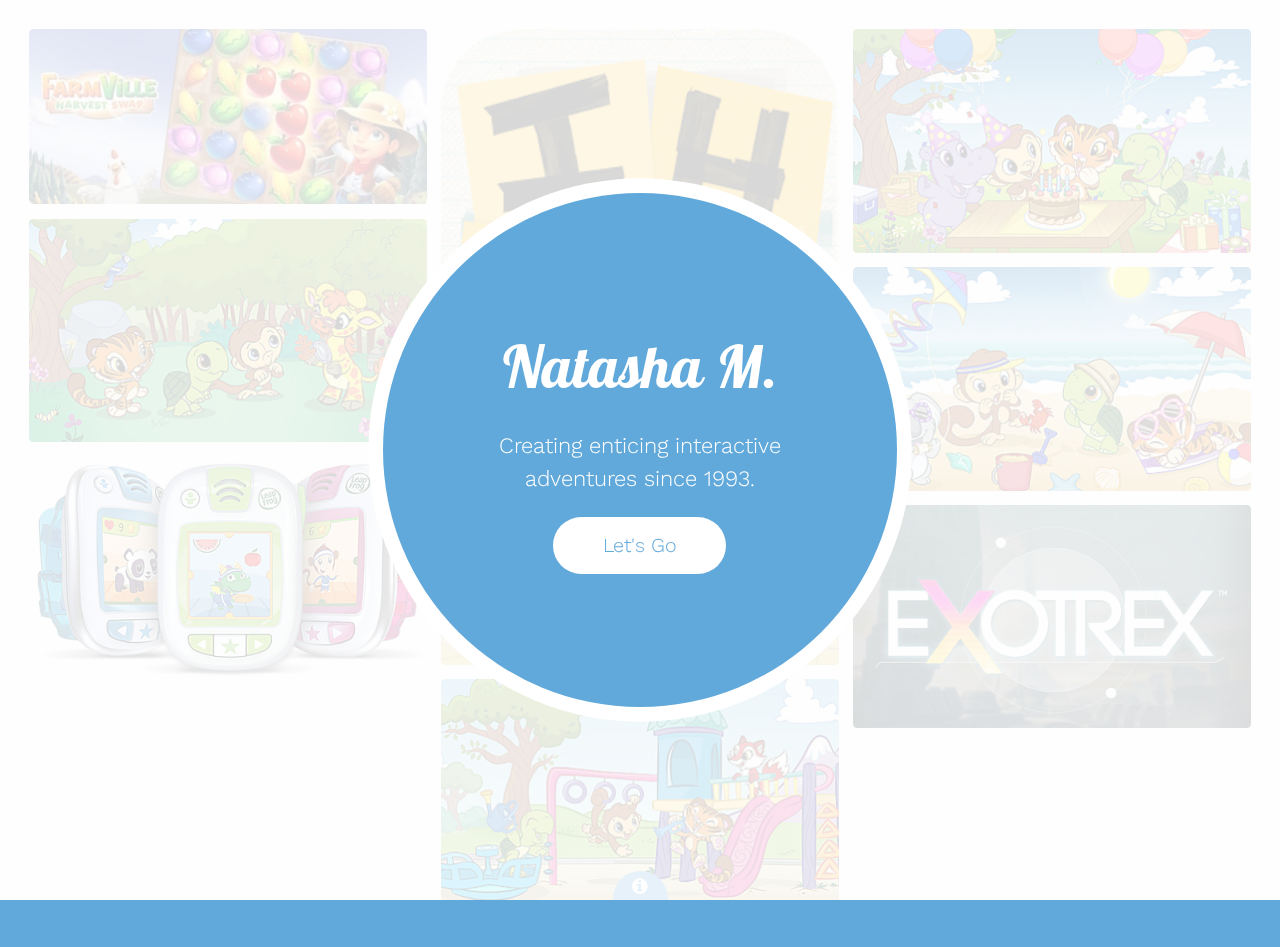
==== index.html @ e62fe938 "Initial" ====
<!DOCTYPE HTML>
<html>
	<head>
		<title>Natasha M</title>
		<meta charset="utf-8" />
		<meta name="google" content="notranslate">
		<meta http-equiv="Content-Language" content="en">
		<meta name="viewport" content="width=device-width, initial-scale=1" />
		<link rel="stylesheet" href="assets/css/main.css" />
		<link rel="icon" href="images/icon.png"
	</head>
	<body>

		<!-- Header -->
			<header id="header">
				<div class="inner">
					<div class="content">
						<h1>Natasha M.</h1>
						<h2>Creating enticing interactive adventures since 1993.</h2>
						<a href="#" class="button big alt"><span>Let's Go</span></a>
					</div>
					<a href="#" class="button hidden"><span>Let's Go</span></a>
				</div>
			</header>

		<!-- Main -->
			<div id="main">
				<div class="inner">
					<div class="columns">

						<div class="image fit">
							<a href="detail1.html"><img src="images/farmville.jpg" alt="" /></a>
						</div>
						<div class="image fit">
							<a href="detail1.html"><img src="images/giraffe.jpg" alt="" /></a>
						</div>
						<div class="image fit">
							<a href="detail1.html"><img src="images/leapband.jpg" alt="" /></a>
						</div>
						<div class="image fit">
							<a href="detail1.html"><img src="images/ihaw.png" alt="" /></a>
						</div>
						<div class="image fit">
							<a href="detail1.html"><img src="images/letterFactory.jpg" alt="" /></a>
						</div>
						<div class="image fit">
							<a href="detail1.html"><img src="images/monkey.jpg" alt="" /></a>
						</div>
						<div class="image fit">
							<a href="detail1.html"><img src="images/tiger.jpg" alt="" /></a>
						</div>
						<div class="image fit">
							<a href="detail1.html"><img src="images/turtle.jpg" alt="" /></a>
						</div>
						<div class="image fit">
							<a href="detail1.html"><img src="images/exotrex.jpg" alt="" /></a>
						</div>


					</div>
				</div>
			</div>

		<!-- Footer -->
			<footer id="footer">
				<a href="#" class="info fa fa-info-circle"><span>About</span></a>
				<div class="inner">
					<div class="content">
						<h3>About Natasha Martinez</h3>
						<p>Natasha graduated from Rochester Institute of technology with a bachelor's in Game Design and Development and a minor in Interactive Storytelling. She has a passion for making games and creating high-end products.</p>
						<p>Natasha's love for games stems from a childhood growing up on cereal box games and the Dreamcast. Casual and Educational games have always been Natasha's favorite genres.</p>
					</div>
					<div class="copyright">
						<h3>Follow me</h3>
						<ul class="icons">
							<li><a href="https://www.facebook.com/natashaEmartinez" class="icon fa-facebook"><span class="label">Facebook</span></a></li>
							<li><a href="https://www.instagram.com/natashacoolio/" class="icon fa-instagram"><span class="label">Instagram</span></a></li>
							<li><a href="https://github.com/redishot2" class="icon fa-github"><span class="label">GitHub</span></a></li>
							<li><a href="https://www.linkedin.com/in/natasha-martinez-1264925a/" class="icon fa-linkedin"><span class="label">Linked In</span></a></li>
						</ul>
						&copy; Natasha Martinez. 2017.
					</div>
				</div>
			</footer>

		<!-- Scripts -->
			<script src="assets/js/jquery.min.js"></script>
			<script src="assets/js/skel.min.js"></script>
			<script src="assets/js/util.js"></script>
			<script src="assets/js/main.js"></script>

	</body>
</html>
---- assets/css/main.css ----
@import url(font-awesome.min.css);
@import url(https://fonts.googleapis.com/css?family=Pattaya|Work+Sans:400,200,300);

/*
	Radius by TEMPLATED
	templated.co @templatedco
	Released for free under the Creative Commons Attribution 3.0 license (templated.co/license)
*/

/* Reset */

	html, body, div, span, applet, object, iframe, h1, h2, h3, h4, h5, h6, p, blockquote, pre, a, abbr, acronym, address, big, cite, code, del, dfn, em, img, ins, kbd, q, s, samp, small, strike, strong, sub, sup, tt, var, b, u, i, center, dl, dt, dd, ol, ul, li, fieldset, form, label, legend, table, caption, tbody, tfoot, thead, tr, th, td, article, aside, canvas, details, embed, figure, figcaption, footer, header, hgroup, menu, nav, output, ruby, section, summary, time, mark, audio, video {
		margin: 0;
		padding: 0;
		border: 0;
		font-size: 100%;
		font: inherit;
		vertical-align: baseline;
	}

	article, aside, details, figcaption, figure, footer, header, hgroup, menu, nav, section {
		display: block;
	}

	body {
		line-height: 1;
	}

	ol, ul {
		list-style: none;
	}

	blockquote, q {
		quotes: none;
	}

	blockquote:before, blockquote:after, q:before, q:after {
		content: '';
		content: none;
	}

	table {
		border-collapse: collapse;
		border-spacing: 0;
	}

	body {
		-webkit-text-size-adjust: none;
	}

/* Box Model */

	*, *:before, *:after {
		-moz-box-sizing: border-box;
		-webkit-box-sizing: border-box;
		box-sizing: border-box;
	}

/* Basic */

	@-ms-viewport {
		width: device-width;
	}

	@media screen and (max-width: 480px) {

		html, body {
			min-width: 320px;
		}

	}

	body {
		background: #fff;
	}

		body.is-loading *, body.is-loading *:before, body.is-loading *:after {
			-moz-animation: none !important;
			-webkit-animation: none !important;
			-ms-animation: none !important;
			animation: none !important;
			-moz-transition: none !important;
			-webkit-transition: none !important;
			-ms-transition: none !important;
			transition: none !important;
		}

/* Type */

	body {
		background-color: #fff;
		color: #444;
	}

	body, input, select, textarea {
		font-family: "Work Sans", sans-serif;
		font-size: 13pt;
		font-weight: 300;
		line-height: 1.65;
	}

		@media screen and (max-width: 1680px) {

			body, input, select, textarea {
				font-size: 11pt;
			}

		}

		@media screen and (max-width: 1280px) {

			body, input, select, textarea {
				font-size: 11pt;
			}

		}

		@media screen and (max-width: 980px) {

			body, input, select, textarea {
				font-size: 12pt;
			}

		}

		@media screen and (max-width: 736px) {

			body, input, select, textarea {
				font-size: 12pt;
			}

		}

		@media screen and (max-width: 480px) {

			body, input, select, textarea {
				font-size: 12pt;
			}

		}

	a {
		text-decoration: underline;
		outline: 0;
	}

		a:hover {
			text-decoration: none;
		}

	strong, b {
		font-weight: 300;
	}

	em, i {
		font-style: italic;
	}

	p {
		margin: 0 0 2em 0;
	}

	h1, h2, h3, h4, h5, h6 {
		font-weight: 300;
		line-height: 1.5;
		margin: 0 0 1em 0;
	}

		h1 a, h2 a, h3 a, h4 a, h5 a, h6 a {
			color: inherit;
			text-decoration: none;
		}

	h2 {
		font-size: 1.75em;
	}

	h3 {
		font-size: 1.35em;
	}

	h4 {
		font-size: 1.1em;
	}

	h5 {
		font-size: 0.9em;
	}

	h6 {
		font-size: 0.7em;
	}

	sub {
		font-size: 0.8em;
		position: relative;
		top: 0.5em;
	}

	sup {
		font-size: 0.8em;
		position: relative;
		top: -0.5em;
	}

	blockquote {
		border-left: solid 4px;
		font-style: italic;
		margin: 0 0 2em 0;
		padding: 0.5em 0 0.5em 2em;
	}

	code {
		border-radius: 4px;
		border: solid 1px;
		font-family: "Courier New", monospace;
		font-size: 0.9em;
		margin: 0 0.25em;
		padding: 0.25em 0.65em;
	}

	pre {
		-webkit-overflow-scrolling: touch;
		font-family: "Courier New", monospace;
		font-size: 0.9em;
		margin: 0 0 2em 0;
	}

		pre code {
			display: block;
			line-height: 1.75;
			padding: 1em 1.5em;
			overflow-x: auto;
		}

	hr {
		border: 0;
		border-bottom: solid 1px;
		margin: 2em 0;
	}

		hr.major {
			margin: 3em 0;
		}

	.align-left {
		text-align: left;
	}

	.align-center {
		text-align: center;
	}

	.align-right {
		text-align: right;
	}

	input, select, textarea {
		color: #555;
	}

	a {
		color: #61a9da;
	}

	strong, b {
		color: #555;
	}

	h1, h2, h3, h4, h5, h6 {
		color: #555;
	}

	blockquote {
		border-left-color: rgba(144, 144, 144, 0.25);
	}

	code {
		background: rgba(144, 144, 144, 0.075);
		border-color: rgba(144, 144, 144, 0.25);
	}

	hr {
		border-bottom-color: rgba(144, 144, 144, 0.25);
	}

/* Box */

	.box {
		border-radius: 4px;
		border: solid 1px;
		margin-bottom: 2em;
		padding: 1.5em;
	}

		.box > :last-child,
		.box > :last-child > :last-child,
		.box > :last-child > :last-child > :last-child {
			margin-bottom: 0;
		}

		.box.alt {
			border: 0;
			border-radius: 0;
			padding: 0;
		}

	.box {
		border-color: rgba(144, 144, 144, 0.25);
	}

/* Button */

	input[type="submit"],
	input[type="reset"],
	input[type="button"],
	button,
	.button {
		-moz-appearance: none;
		-webkit-appearance: none;
		-ms-appearance: none;
		appearance: none;
		-moz-transition: background-color 0.2s ease-in-out, color 0.2s ease-in-out;
		-webkit-transition: background-color 0.2s ease-in-out, color 0.2s ease-in-out;
		-ms-transition: background-color 0.2s ease-in-out, color 0.2s ease-in-out;
		transition: background-color 0.2s ease-in-out, color 0.2s ease-in-out;
		border-radius: 4px;
		border: 0;
		cursor: pointer;
		display: inline-block;
		font-weight: 300;
		height: 2.85em;
		line-height: 2.95em;
		padding: 0 2.5em;
		text-align: center;
		text-decoration: none;
		white-space: nowrap;
	}

		input[type="submit"].icon,
		input[type="reset"].icon,
		input[type="button"].icon,
		button.icon,
		.button.icon {
			padding-left: 1.35em;
		}

			input[type="submit"].icon:before,
			input[type="reset"].icon:before,
			input[type="button"].icon:before,
			button.icon:before,
			.button.icon:before {
				margin-right: 0.5em;
			}

		input[type="submit"].alt,
		input[type="reset"].alt,
		input[type="button"].alt,
		button.alt,
		.button.alt {
			background: #FFF;
			color: #61a9da;
		}

		input[type="submit"].fit,
		input[type="reset"].fit,
		input[type="button"].fit,
		button.fit,
		.button.fit {
			display: block;
			margin: 0 0 1em 0;
			width: 100%;
		}

		input[type="submit"].small,
		input[type="reset"].small,
		input[type="button"].small,
		button.small,
		.button.small {
			font-size: 0.8em;
		}

		input[type="submit"].big,
		input[type="reset"].big,
		input[type="button"].big,
		button.big,
		.button.big {
			font-size: 1.35em;
		}

		input[type="submit"].disabled, input[type="submit"]:disabled,
		input[type="reset"].disabled,
		input[type="reset"]:disabled,
		input[type="button"].disabled,
		input[type="button"]:disabled,
		button.disabled,
		button:disabled,
		.button.disabled,
		.button:disabled {
			-moz-pointer-events: none;
			-webkit-pointer-events: none;
			-ms-pointer-events: none;
			pointer-events: none;
			opacity: 0.25;
		}

		@media screen and (max-width: 480px) {

			input[type="submit"],
			input[type="reset"],
			input[type="button"],
			button,
			.button {
				padding: 0;
			}

		}

/* Form */

	form {
		margin: 0 0 2em 0;
	}

	label {
		display: block;
		font-size: 0.9em;
		font-weight: 300;
		margin: 0 0 1em 0;
	}

	input[type="text"],
	input[type="password"],
	input[type="email"],
	select,
	textarea {
		-moz-appearance: none;
		-webkit-appearance: none;
		-ms-appearance: none;
		appearance: none;
		border-radius: 4px;
		border: none;
		border: solid 1px;
		color: inherit;
		display: block;
		outline: 0;
		padding: 0 1em;
		text-decoration: none;
		width: 100%;
	}

		input[type="text"]:invalid,
		input[type="password"]:invalid,
		input[type="email"]:invalid,
		select:invalid,
		textarea:invalid {
			box-shadow: none;
		}

	.select-wrapper {
		text-decoration: none;
		display: block;
		position: relative;
	}

		.select-wrapper:before {
			-moz-osx-font-smoothing: grayscale;
			-webkit-font-smoothing: antialiased;
			font-family: FontAwesome;
			font-style: normal;
			font-weight: normal;
			text-transform: none !important;
		}

		.select-wrapper:before {
			content: '\f078';
			display: block;
			height: 2.75em;
			line-height: 2.75em;
			pointer-events: none;
			position: absolute;
			right: 0;
			text-align: center;
			top: 0;
			width: 2.75em;
		}

		.select-wrapper select::-ms-expand {
			display: none;
		}

	input[type="text"],
	input[type="password"],
	input[type="email"],
	select {
		height: 2.75em;
	}

	textarea {
		padding: 0.75em 1em;
	}

	input[type="checkbox"],
	input[type="radio"] {
		-moz-appearance: none;
		-webkit-appearance: none;
		-ms-appearance: none;
		appearance: none;
		display: block;
		float: left;
		margin-right: -2em;
		opacity: 0;
		width: 1em;
		z-index: -1;
	}

		input[type="checkbox"] + label,
		input[type="radio"] + label {
			text-decoration: none;
			cursor: pointer;
			display: inline-block;
			font-size: 1em;
			font-weight: 300;
			padding-left: 2.4em;
			padding-right: 0.75em;
			position: relative;
		}

			input[type="checkbox"] + label:before,
			input[type="radio"] + label:before {
				-moz-osx-font-smoothing: grayscale;
				-webkit-font-smoothing: antialiased;
				font-family: FontAwesome;
				font-style: normal;
				font-weight: normal;
				text-transform: none !important;
			}

			input[type="checkbox"] + label:before,
			input[type="radio"] + label:before {
				border-radius: 4px;
				border: solid 1px;
				content: '';
				display: inline-block;
				height: 1.65em;
				left: 0;
				line-height: 1.58125em;
				position: absolute;
				text-align: center;
				top: 0;
				width: 1.65em;
			}

		input[type="checkbox"]:checked + label:before,
		input[type="radio"]:checked + label:before {
			content: '\f00c';
		}

	input[type="checkbox"] + label:before {
		border-radius: 4px;
	}

	input[type="radio"] + label:before {
		border-radius: 100%;
	}

	::-webkit-input-placeholder {
		opacity: 1.0;
	}

	:-moz-placeholder {
		opacity: 1.0;
	}

	::-moz-placeholder {
		opacity: 1.0;
	}

	:-ms-input-placeholder {
		opacity: 1.0;
	}

	.formerize-placeholder {
		opacity: 1.0;
	}

	label {
		color: #555;
	}

	input[type="text"],
	input[type="password"],
	input[type="email"],
	select,
	textarea {
		background: rgba(144, 144, 144, 0.075);
		border-color: rgba(144, 144, 144, 0.25);
	}

		input[type="text"]:focus,
		input[type="password"]:focus,
		input[type="email"]:focus,
		select:focus,
		textarea:focus {
			border-color: #61a9da;
			box-shadow: 0 0 0 1px #61a9da;
		}

	.select-wrapper:before {
		color: rgba(144, 144, 144, 0.25);
	}

	input[type="checkbox"] + label,
	input[type="radio"] + label {
		color: #444;
	}

		input[type="checkbox"] + label:before,
		input[type="radio"] + label:before {
			background: rgba(144, 144, 144, 0.075);
			border-color: rgba(144, 144, 144, 0.25);
		}

	input[type="checkbox"]:checked + label:before,
	input[type="radio"]:checked + label:before {
		background-color: #61a9da;
		border-color: #61a9da;
		color: #ffffff;
	}

	input[type="checkbox"]:focus + label:before,
	input[type="radio"]:focus + label:before {
		border-color: #61a9da;
		box-shadow: 0 0 0 1px #61a9da;
	}

	::-webkit-input-placeholder {
		color: #bbb !important;
	}

	:-moz-placeholder {
		color: #bbb !important;
	}

	::-moz-placeholder {
		color: #bbb !important;
	}

	:-ms-input-placeholder {
		color: #bbb !important;
	}

	.formerize-placeholder {
		color: #bbb !important;
	}

/* Icon */

	.icon {
		text-decoration: none;
		border-bottom: none;
		position: relative;
	}

		.icon:before {
			-moz-osx-font-smoothing: grayscale;
			-webkit-font-smoothing: antialiased;
			font-family: FontAwesome;
			font-style: normal;
			font-weight: normal;
			text-transform: none !important;
		}

		.icon > .label {
			display: none;
		}

/* Image */

	.image {
		border-radius: 4px;
		border: 0;
		display: inline-block;
		position: relative;
	}

		.image img {
			border-radius: 4px;
			display: block;
		}

		.image.left, .image.right {
			max-width: 40%;
		}

			.image.left img, .image.right img {
				width: 100%;
			}

		.image.left {
			float: left;
			margin: 0 1.5em 1em 0;
			top: 0.25em;
		}

		.image.right {
			float: right;
			margin: 0 0 1em 1.5em;
			top: 0.25em;
		}

		.image.fit {
			display: block;
			margin: 0 0 2em 0;
			width: 100%;
		}

			.image.fit img {
				width: 100%;
			}

		.image.main {
			display: block;
			margin: 0 0 3em 0;
			width: 100%;
		}

			.image.main img {
				width: 100%;
			}

/* List */

	ol {
		list-style: decimal;
		margin: 0 0 2em 0;
		padding-left: 1.25em;
	}

		ol li {
			padding-left: 0.25em;
		}

	ul {
		list-style: disc;
		margin: 0 0 2em 0;
		padding-left: 1em;
	}

		ul li {
			padding-left: 0.5em;
		}

		ul.alt {
			list-style: none;
			padding-left: 0;
		}

			ul.alt li {
				border-top: solid 1px;
				padding: 0.5em 0;
			}

				ul.alt li:first-child {
					border-top: 0;
					padding-top: 0;
				}

		ul.icons {
			cursor: default;
			list-style: none;
			padding-left: 0;
		}

			ul.icons li {
				display: inline-block;
				padding: 0 1em 0 0;
			}

				ul.icons li:last-child {
					padding-right: 0;
				}

				ul.icons li .icon:before {
					font-size: 2em;
				}

		ul.actions {
			cursor: default;
			list-style: none;
			padding-left: 0;
		}

			ul.actions li {
				display: inline-block;
				padding: 0 1em 0 0;
				vertical-align: middle;
			}

				ul.actions li:last-child {
					padding-right: 0;
				}

			ul.actions.small li {
				padding: 0 0.5em 0 0;
			}

			ul.actions.vertical li {
				display: block;
				padding: 1em 0 0 0;
			}

				ul.actions.vertical li:first-child {
					padding-top: 0;
				}

				ul.actions.vertical li > * {
					margin-bottom: 0;
				}

			ul.actions.vertical.small li {
				padding: 0.5em 0 0 0;
			}

				ul.actions.vertical.small li:first-child {
					padding-top: 0;
				}

			ul.actions.fit {
				display: table;
				margin-left: -1em;
				padding: 0;
				table-layout: fixed;
				width: calc(100% + 1em);
			}

				ul.actions.fit li {
					display: table-cell;
					padding: 0 0 0 1em;
				}

					ul.actions.fit li > * {
						margin-bottom: 0;
					}

				ul.actions.fit.small {
					margin-left: -0.5em;
					width: calc(100% + 0.5em);
				}

					ul.actions.fit.small li {
						padding: 0 0 0 0.5em;
					}

			@media screen and (max-width: 480px) {

				ul.actions {
					margin: 0 0 2em 0;
				}

					ul.actions li {
						padding: 1em 0 0 0;
						display: block;
						text-align: center;
						width: 100%;
					}

						ul.actions li:first-child {
							padding-top: 0;
						}

						ul.actions li > * {
							width: 100%;
							margin: 0 !important;
						}

							ul.actions li > *.icon:before {
								margin-left: -2em;
							}

					ul.actions.small li {
						padding: 0.5em 0 0 0;
					}

						ul.actions.small li:first-child {
							padding-top: 0;
						}

			}

	dl {
		margin: 0 0 2em 0;
	}

		dl dt {
			display: block;
			font-weight: 300;
			margin: 0 0 1em 0;
		}

		dl dd {
			margin-left: 2em;
		}

	ul.alt li {
		border-top-color: rgba(144, 144, 144, 0.25);
	}

/* Columns */

	.columns {
		position: relative;
		-moz-column-count: 3;
		-webkit-column-count: 3;
		column-count: 3;
		-moz-column-gap: 1em;
		-webkit-column-gap: 1em;
		column-gap: 1em;
	}

		.columns .image {
			position: relative;
			display: inline-block;
			margin: 0 0 .5em;
			width: 100%;
			overflow: hidden;
		}

			.columns .image img {
				-moz-transition: -moz-transform 0.2s ease-in-out;
				-webkit-transition: -webkit-transform 0.2s ease-in-out;
				-ms-transition: -ms-transform 0.2s ease-in-out;
				transition: transform 0.2s ease-in-out;
				-webkit-backface-visibility: hidden;
				-webkit-transform: translate3D(0, 0, 0);
			}

			.columns .image:hover img {
				-moz-transform: scale(1.1);
				-webkit-transform: scale(1.1);
				-ms-transform: scale(1.1);
				transform: scale(1.1);
			}

		@media screen and (max-width: 736px) {

			.columns {
				-moz-column-count: 2;
				-webkit-column-count: 2;
				column-count: 2;
			}

		}

		@media screen and (max-width: 480px) {

			.columns {
				-moz-column-count: 1;
				-webkit-column-count: 1;
				column-count: 1;
			}

		}

/* Preview */

	#preview {
		position: relative;
		padding: 1em;
	}

		#preview .inner {
			max-width: 70em;
			margin: 0 auto;
		}

		#preview .image {
			margin: 0;
		}

		#preview.vertical .inner {
			display: -ms-flexbox;
			display: -moz-flex;
			display: -webkit-flex;
			display: -ms-flex;
			display: flex;
		}

			#preview.vertical .inner .image {
				-ms-flex: 1 1 calc(100% - 50px);
				flex: 1 1 calc(100% - 50px);
				max-width: 100%;
				width: 50%;
			}

			#preview.vertical .inner .content {
				-ms-flex: 1 1 calc(100% - 50px);
				flex: 1 1 calc(100% - 50px);
				max-width: 100%;
				width: 50%;
			}

		#preview .nav {
			-moz-transition: background-color 0.2s ease-in-out;
			-webkit-transition: background-color 0.2s ease-in-out;
			-ms-transition: background-color 0.2s ease-in-out;
			transition: background-color 0.2s ease-in-out;
			position: fixed;
			height: 2em;
			width: 2em;
			background: #fff;
			border-radius: 100%;
			line-height: 2em;
			top: 50%;
			font-size: 1.75em;
			text-align: center;
			z-index: 10003;
		}

			#preview .nav:hover {
				background: #FFF;
			}

			#preview .nav.previous {
				left: -.4em;
			}

			#preview .nav.next {
				right: -.4em;
			}

		#preview .content {
			padding: 3em 2em;
		}

			#preview .content header h2 {
				font-size: 2.5em;
				color: #61a9da;
			}

		@media screen and (max-width: 1680px) {

			#preview .inner {
				max-width: 55em;
			}

		}

		@media screen and (max-width: 980px) {

			#preview.vertical .inner {
				-moz-flex-wrap: wrap;
				-webkit-flex-wrap: wrap;
				-ms-flex-wrap: wrap;
				flex-wrap: wrap;
			}

		}

		@media screen and (max-width: 736px) {

			#preview .content {
				padding: 2em;
			}

				#preview .content header h2 {
					font-size: 2em;
				}

		}

/* Section/Article */

	section.special, article.special {
		text-align: center;
	}

	header p {
		position: relative;
		margin: 0 0 1.5em 0;
	}

	header h2 + p {
		font-size: 1.25em;
		margin-top: -1em;
	}

	header h3 + p {
		font-size: 1.1em;
		margin-top: -0.8em;
	}

	header h4 + p,
	header h5 + p,
	header h6 + p {
		font-size: 0.9em;
		margin-top: -0.6em;
	}

	header p {
		color: #bbb;
	}

/* Table */

	.table-wrapper {
		-webkit-overflow-scrolling: touch;
		overflow-x: auto;
	}

	table {
		margin: 0 0 2em 0;
		width: 100%;
	}

		table tbody tr {
			border: solid 1px;
			border-left: 0;
			border-right: 0;
		}

		table td {
			padding: 0.75em 0.75em;
		}

		table th {
			font-size: 0.9em;
			font-weight: 300;
			padding: 0 0.75em 0.75em 0.75em;
			text-align: left;
		}

		table thead {
			border-bottom: solid 2px;
		}

		table tfoot {
			border-top: solid 2px;
		}

		table.alt {
			border-collapse: separate;
		}

			table.alt tbody tr td {
				border: solid 1px;
				border-left-width: 0;
				border-top-width: 0;
			}

				table.alt tbody tr td:first-child {
					border-left-width: 1px;
				}

			table.alt tbody tr:first-child td {
				border-top-width: 1px;
			}

			table.alt thead {
				border-bottom: 0;
			}

			table.alt tfoot {
				border-top: 0;
			}

	table tbody tr {
		border-color: rgba(144, 144, 144, 0.25);
	}

		table tbody tr:nth-child(2n + 1) {
			background-color: rgba(144, 144, 144, 0.075);
		}

	table th {
		color: #555;
	}

	table thead {
		border-bottom-color: rgba(144, 144, 144, 0.25);
	}

	table tfoot {
		border-top-color: rgba(144, 144, 144, 0.25);
	}

	table.alt tbody tr td {
		border-color: rgba(144, 144, 144, 0.25);
	}

/* Header */

	#header {
		-moz-transition: background 1s ease-in-out, height 0.2s ease-in-out;
		-webkit-transition: background 1s ease-in-out, height 0.2s ease-in-out;
		-ms-transition: background 1s ease-in-out, height 0.2s ease-in-out;
		transition: background 1s ease-in-out, height 0.2s ease-in-out;
		display: -moz-flex;
		display: -webkit-flex;
		display: -ms-flex;
		display: flex;
		-moz-justify-content: center;
		-webkit-justify-content: center;
		-ms-justify-content: center;
		justify-content: center;
		-moz-align-items: center;
		-webkit-align-items: center;
		-ms-align-items: center;
		align-items: center;
		display: -ms-flexbox;
		-ms-flex-align: center;
		-ms-flex-pack: center;
		background: rgba(254, 254, 254, 0.85);
		position: fixed;
		top: 0;
		width: 100%;
		height: 100vh;
		z-index: 10001;
	}

		#header .inner {
			-moz-transition: height 0.2s ease-in-out, width 0.2s ease-in-out;
			-webkit-transition: height 0.2s ease-in-out, width 0.2s ease-in-out;
			-ms-transition: height 0.2s ease-in-out, width 0.2s ease-in-out;
			transition: height 0.2s ease-in-out, width 0.2s ease-in-out;
			display: -moz-flex;
			display: -webkit-flex;
			display: -ms-flex;
			display: flex;
			-moz-flex-direction: column;
			-webkit-flex-direction: column;
			-ms-flex-direction: column;
			flex-direction: column;
			-moz-justify-content: center;
			-webkit-justify-content: center;
			-ms-justify-content: center;
			justify-content: center;
			-moz-align-items: center;
			-webkit-align-items: center;
			-ms-align-items: center;
			align-items: center;
			display: -ms-flexbox;
			-ms-flex-align: center;
			-ms-flex-pack: center;
			background: #61a9da;
			border-radius: 100%;
			width: 35em;
			height: 35em;
			padding: 4em;
			text-align: center;
			box-shadow: 0 0 0 1em #FFF;
			cursor: default;
		}

			#header .inner .content {
				-moz-transition: opacity 1s ease-in-out;
				-webkit-transition: opacity 1s ease-in-out;
				-ms-transition: opacity 1s ease-in-out;
				transition: opacity 1s ease-in-out;
				opacity: 1;
			}

				#header .inner .content h1 {
					font-size: 4em;
					font-family: 'Pattaya', sans-serif;
					margin: 0 0 .25em 0;
					color: #fff;
				}

				#header .inner .content h2 {
					font-size: 1.5em;
					color: #fff;
					margin: 0 0 1em 0;
				}

			#header .inner .button {
				-moz-transition: background 1s ease-in-out;
				-webkit-transition: background 1s ease-in-out;
				-ms-transition: background 1s ease-in-out;
				transition: background 1s ease-in-out;
				margin: 0;
				border-radius: 30px;
			}

				#header .inner .button.hidden {
					display: none;
					cursor: pointer;
				}

			#header .inner.hidden {
				display: none;
			}

		#header.hide, #header.preview {
			-moz-transition: background 0.2s ease-in-out, height 1s ease-in-out;
			-webkit-transition: background 0.2s ease-in-out, height 1s ease-in-out;
			-ms-transition: background 0.2s ease-in-out, height 1s ease-in-out;
			transition: background 0.2s ease-in-out, height 1s ease-in-out;
			background: none;
			height: 0;
		}

			#header.hide .inner, #header.preview .inner {
				height: 6em;
				width: 6em;
				padding: 2em;
			}

				#header.hide .inner .content, #header.preview .inner .content {
					opacity: 0;
				}

					#header.hide .inner .content h1, #header.preview .inner .content h1 {
						display: none;
					}

					#header.hide .inner .content h2, #header.preview .inner .content h2 {
						display: none;
					}

			#header.hide .button.big, #header.preview .button.big {
				display: none;
			}

			#header.hide .button.hidden, #header.preview .button.hidden {
				text-decoration: none;
				padding-top: 1.5em;
				padding-left: 0;
				padding-right: 0;
				background: none;
				display: inline-block;
			}

				#header.hide .button.hidden:before, #header.preview .button.hidden:before {
					-moz-osx-font-smoothing: grayscale;
					-webkit-font-smoothing: antialiased;
					font-family: FontAwesome;
					font-style: normal;
					font-weight: normal;
					text-transform: none !important;
				}

				#header.hide .button.hidden:before, #header.preview .button.hidden:before {
					content: '\f015';
					color: #FFF;
					font-size: 1.5em;
				}

				#header.hide .button.hidden span, #header.preview .button.hidden span {
					display: none;
				}

		@media screen and (max-width: 736px) {

			#header .inner {
				width: 25em;
				height: 25em;
				font-size: .75em;
				padding: 3em;
			}

		}

		@media screen and (max-width: 480px) {

			#header .inner {
				width: 26em;
				height: 26em;
				padding: 2em;
				font-size: .65em;
			}

				#header .inner .button {
					padding-left: 2em;
					padding-right: 2em;
				}

		}

/* Main */

	#main {
		padding: 2em;
	}

		#main .inner {
			max-width: 100%;
		}

/* Footer */

	#footer {
		-moz-transition: bottom 0.2s ease;
		-webkit-transition: bottom 0.2s ease;
		-ms-transition: bottom 0.2s ease;
		transition: bottom 0.2s ease;
		position: fixed;
		bottom: -20em;
		color: #FFF;
		left: 0;
		width: 100%;
		text-align: center;
		z-index: 9999;
	}

		#footer.show {
			bottom: 0;
		}

		#footer .info {
			position: relative;
			display: inline-block;
			text-decoration: none;
			border-radius: 50% 50% 0 0;
			background: #61a9da;
			width: 3em;
			height: 3em;
			margin-bottom: -1.75em;
			color: #FFF;
			font-size: 1.25em;
			padding-top: .35em;
		}

			#footer .info span {
				display: none;
			}

		#footer .inner {
			display: -moz-flex;
			display: -webkit-flex;
			display: -ms-flex;
			display: flex;
			-moz-justify-content: center;
			-webkit-justify-content: center;
			-ms-justify-content: center;
			justify-content: center;
			-moz-align-items: stretch;
			-webkit-align-items: stretch;
			-ms-align-items: stretch;
			align-items: stretch;
			display: -ms-flexbox;
			-ms-flex-align: center;
			-ms-flex-pack: center;
			position: relative;
			z-index: 10003;
			background: #61a9da;
			padding: 2em;
			height: 20em;
		}

			#footer .inner .content,
			#footer .inner .copyright {
				width: 50%;
				text-align: left;
				color: rgba(255, 255, 255, 0.75);
				padding: 2em;
				display: inline-block;
			}

				#footer .inner .content h3,
				#footer .inner .copyright h3 {
					color: #FFF;
					font-size: 1.75em;
				}

				#footer .inner .content a,
				#footer .inner .copyright a {
					color: #FFF;
				}

					#footer .inner .content a:hover,
					#footer .inner .copyright a:hover {
						color: rgba(255, 255, 255, 0.75);
					}

				#footer .inner .content p,
				#footer .inner .copyright p {
					margin: 0;
				}

			#footer .inner .copyright ul {
				border-bottom: 1px solid rgba(255, 255, 255, 0.15);
				padding-bottom: 1em;
			}

		@media screen and (max-width: 980px) {

			#footer {
				position: relative;
				bottom: 0;
			}

				#footer .inner {
					height: auto;
					display: block;
				}

					#footer .inner .content,
					#footer .inner .copyright {
						display: block;
						width: 100%;
						text-align: center;
					}

				#footer .info {
					display: none;
				}

		}

		@media screen and (max-width: 480px) {

			#footer .inner {
				padding: 2em;
			}

				#footer .inner .content,
				#footer .inner .copyright {
					padding: 1em;
				}

		}
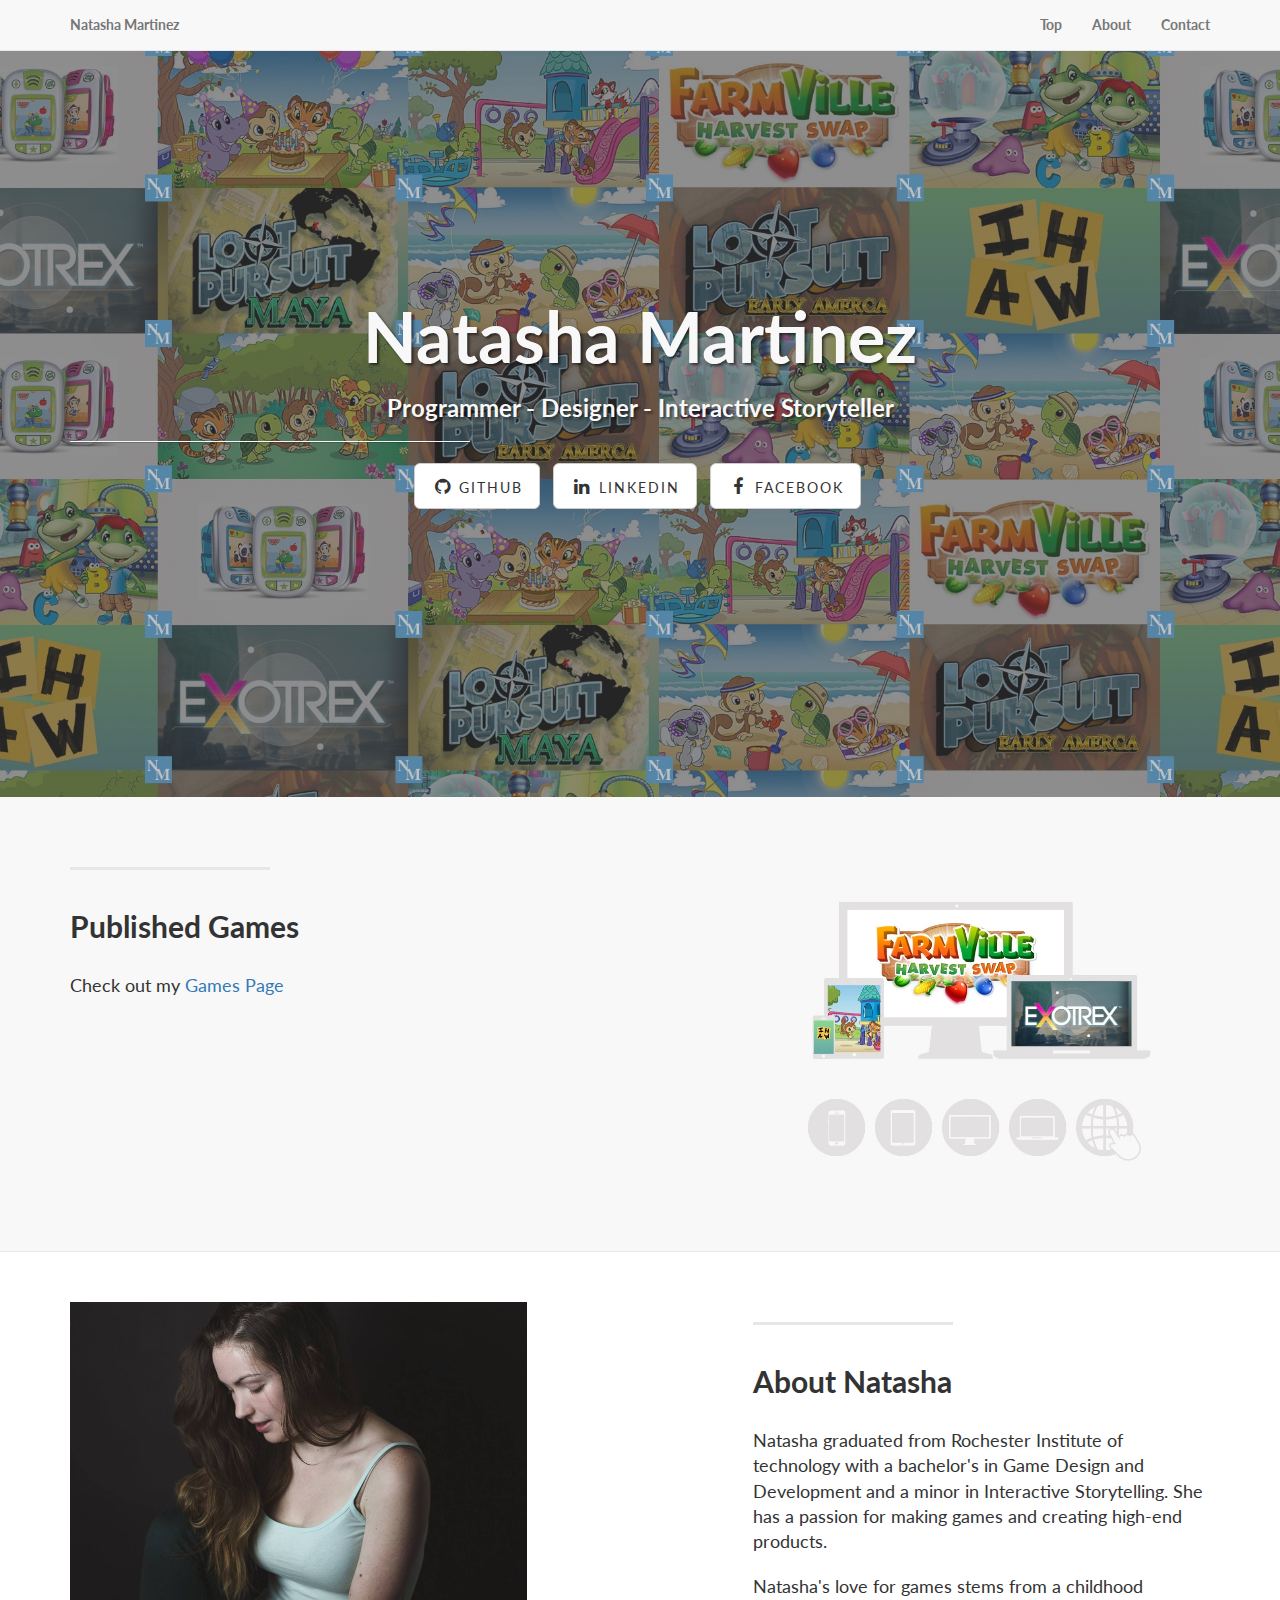
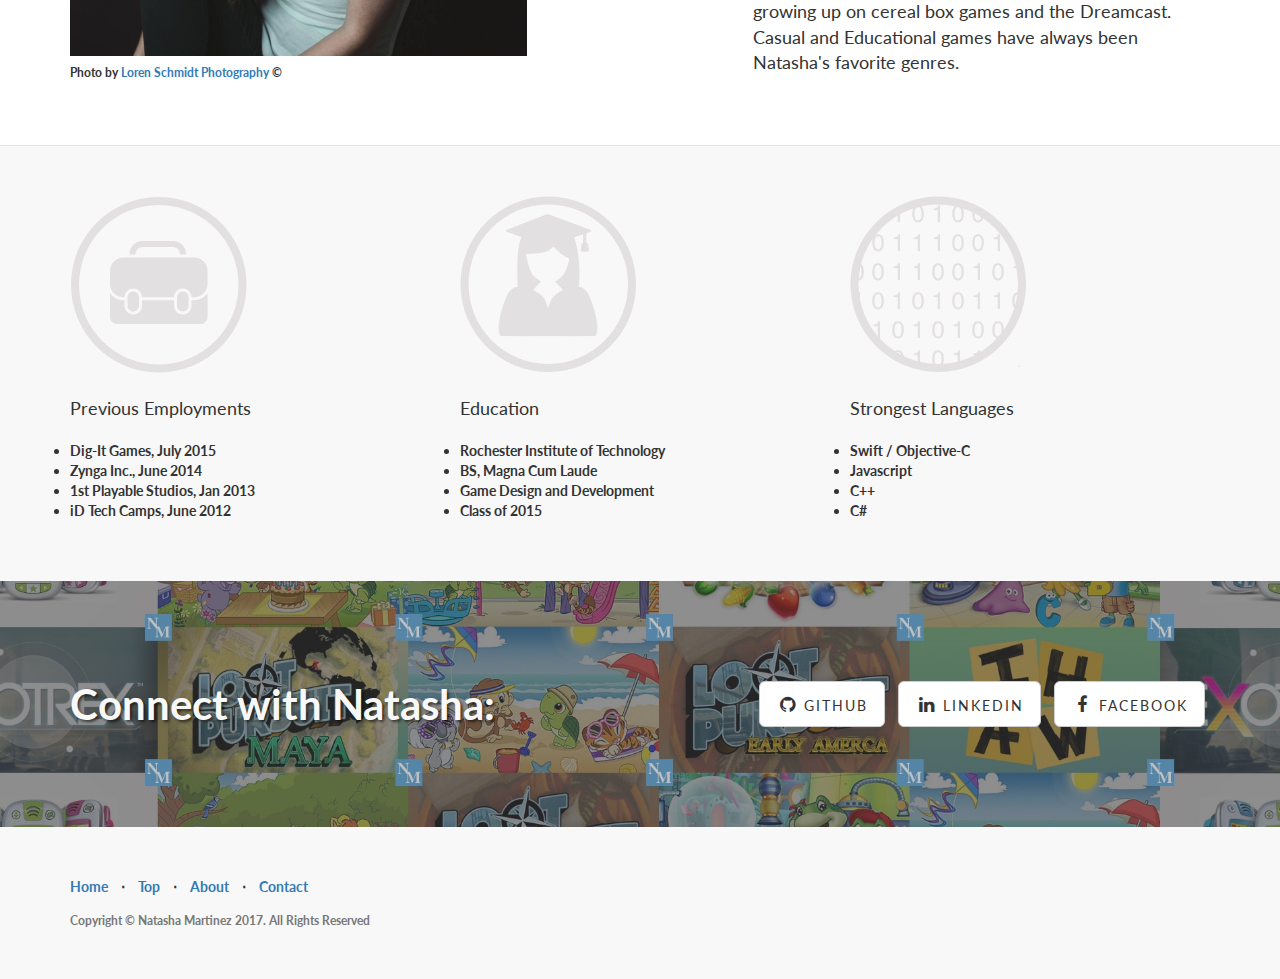
==== commit 74f4a027: "Much closer" ====
--- a/index.html
+++ b/index.html
@@ -1,93 +1,259 @@
-<!DOCTYPE HTML>
-<html>
-	<head>
-		<title>Natasha M</title>
-		<meta charset="utf-8" />
-		<meta name="google" content="notranslate">
-		<meta http-equiv="Content-Language" content="en">
-		<meta name="viewport" content="width=device-width, initial-scale=1" />
-		<link rel="stylesheet" href="assets/css/main.css" />
-		<link rel="icon" href="images/icon.png"
-	</head>
-	<body>
-
-		<!-- Header -->
-			<header id="header">
-				<div class="inner">
-					<div class="content">
-						<h1>Natasha M.</h1>
-						<h2>Creating enticing interactive adventures since 1993.</h2>
-						<a href="#" class="button big alt"><span>Let's Go</span></a>
-					</div>
-					<a href="#" class="button hidden"><span>Let's Go</span></a>
-				</div>
-			</header>
-
-		<!-- Main -->
-			<div id="main">
-				<div class="inner">
-					<div class="columns">
-
-						<div class="image fit">
-							<a href="detail1.html"><img src="images/farmville.jpg" alt="" /></a>
-						</div>
-						<div class="image fit">
-							<a href="detail1.html"><img src="images/giraffe.jpg" alt="" /></a>
-						</div>
-						<div class="image fit">
-							<a href="detail1.html"><img src="images/leapband.jpg" alt="" /></a>
-						</div>
-						<div class="image fit">
-							<a href="detail1.html"><img src="images/ihaw.png" alt="" /></a>
-						</div>
-						<div class="image fit">
-							<a href="detail1.html"><img src="images/letterFactory.jpg" alt="" /></a>
-						</div>
-						<div class="image fit">
-							<a href="detail1.html"><img src="images/monkey.jpg" alt="" /></a>
-						</div>
-						<div class="image fit">
-							<a href="detail1.html"><img src="images/tiger.jpg" alt="" /></a>
-						</div>
-						<div class="image fit">
-							<a href="detail1.html"><img src="images/turtle.jpg" alt="" /></a>
-						</div>
-						<div class="image fit">
-							<a href="detail1.html"><img src="images/exotrex.jpg" alt="" /></a>
-						</div>
-
-
-					</div>
-				</div>
-			</div>
-
-		<!-- Footer -->
-			<footer id="footer">
-				<a href="#" class="info fa fa-info-circle"><span>About</span></a>
-				<div class="inner">
-					<div class="content">
-						<h3>About Natasha Martinez</h3>
-						<p>Natasha graduated from Rochester Institute of technology with a bachelor's in Game Design and Development and a minor in Interactive Storytelling. She has a passion for making games and creating high-end products.</p>
-						<p>Natasha's love for games stems from a childhood growing up on cereal box games and the Dreamcast. Casual and Educational games have always been Natasha's favorite genres.</p>
-					</div>
-					<div class="copyright">
-						<h3>Follow me</h3>
-						<ul class="icons">
-							<li><a href="https://www.facebook.com/natashaEmartinez" class="icon fa-facebook"><span class="label">Facebook</span></a></li>
-							<li><a href="https://www.instagram.com/natashacoolio/" class="icon fa-instagram"><span class="label">Instagram</span></a></li>
-							<li><a href="https://github.com/redishot2" class="icon fa-github"><span class="label">GitHub</span></a></li>
-							<li><a href="https://www.linkedin.com/in/natasha-martinez-1264925a/" class="icon fa-linkedin"><span class="label">Linked In</span></a></li>
-						</ul>
-						&copy; Natasha Martinez. 2017.
-					</div>
-				</div>
-			</footer>
-
-		<!-- Scripts -->
-			<script src="assets/js/jquery.min.js"></script>
-			<script src="assets/js/skel.min.js"></script>
-			<script src="assets/js/util.js"></script>
-			<script src="assets/js/main.js"></script>
-
-	</body>
-</html>
+<!DOCTYPE html>
+<html lang="en">
+
+<head>
+
+    <meta charset="utf-8">
+    <meta http-equiv="X-UA-Compatible" content="IE=edge">
+    <meta name="viewport" content="width=device-width, initial-scale=1">
+    <meta name="description" content="A video games portfolio">
+    <meta name="author" content="Natasha Martinez">
+
+    <!-- Bootstrap Core CSS -->
+    <link href="css/bootstrap.min.css" rel="stylesheet">
+
+    <!-- Custom CSS -->
+    <link href="css/landing-page.css" rel="stylesheet">
+
+    <!-- Custom Fonts -->
+    <link href="font-awesome/css/font-awesome.min.css" rel="stylesheet" type="text/css">
+    <link href="https://fonts.googleapis.com/css?family=Lato:300,400,700,300italic,400italic,700italic" rel="stylesheet" type="text/css">
+
+    <!-- HTML5 Shim and Respond.js IE8 support of HTML5 elements and media queries -->
+    <!-- WARNING: Respond.js doesn't work if you view the page via file:// -->
+    <!--[if lt IE 9]>
+        <script src="https://oss.maxcdn.com/libs/html5shiv/3.7.0/html5shiv.js"></script>
+        <script src="https://oss.maxcdn.com/libs/respond.js/1.4.2/respond.min.js"></script>
+    <![endif]-->
+
+    <!-- jQuery -->
+    <script src="js/jquery.js"></script>
+
+    <!-- Bootstrap Core JavaScript -->
+    <script src="js/bootstrap.min.js"></script>
+
+
+		<link rel="icon" href="img/logo.png"
+    <title>Natasha Martinez</title>
+
+</head>
+
+<body>
+
+    <!-- Navigation -->
+    <nav class="navbar navbar-default navbar-fixed-top topnav" role="navigation">
+        <div class="container topnav">
+            <!-- Brand and toggle get grouped for better mobile display -->
+            <div class="navbar-header">
+                <button type="button" class="navbar-toggle" data-toggle="collapse" data-target="#bs-example-navbar-collapse-1">
+                    <span class="sr-only">Toggle navigation</span>
+                    <span class="icon-bar"></span>
+                    <span class="icon-bar"></span>
+                    <span class="icon-bar"></span>
+                </button>
+                <a class="navbar-brand topnav" href="#">Natasha Martinez</a>
+            </div>
+            <!-- Collect the nav links, forms, and other content for toggling -->
+            <div class="collapse navbar-collapse" id="bs-example-navbar-collapse-1">
+                <ul class="nav navbar-nav navbar-right">
+                    <li>
+                        <a href="#top">Top</a>
+                    </li>
+                    <li>
+                        <a href="#about">About</a>
+                    </li>
+                    <li>
+                        <a href="#contact">Contact</a>
+                    </li>
+                </ul>
+            </div>
+            <!-- /.navbar-collapse -->
+        </div>
+        <!-- /.container -->
+    </nav>
+
+
+    <!-- Header -->
+    <a name="top"></a>
+    <div class="intro-header">
+        <div class="container">
+
+            <div class="row">
+                <div class="col-lg-12">
+                    <div class="intro-message">
+                        <h1>Natasha Martinez</h1>
+                        <h3>Programmer   -   Designer   -   Interactive Storyteller</h3>
+                        <hr class="intro-divider">
+                        <ul class="list-inline intro-social-buttons">
+                            <li>
+                                <a target="_blank" href="https://github.com/redishot2" class="btn btn-default btn-lg"><i class="fa fa-github fa-fw"></i> <span class="network-name">Github</span></a>
+                            </li>
+                            <li>
+                                <a target="_blank" href="https://www.linkedin.com/in/natasha-martinez-1264925a/" class="btn btn-default btn-lg"><i class="fa fa-linkedin fa-fw"></i> <span class="network-name">Linkedin</span></a>
+                            </li>
+                            <li>
+                                <a target="_blank" href="https://www.facebook.com/natashaEmartinez" class="btn btn-default btn-lg"><i class="fa fa-facebook fa-fw"></i> <span class="network-name">Facebook</span></a>
+                            </li>
+                        </ul>
+                    </div>
+                </div>
+            </div>
+
+        </div>
+        <!-- /.container -->
+
+    </div>
+    <!-- /.intro-header -->
+
+    <!-- Page Content -->
+
+	<a  name="about"></a>
+    <div class="content-section-a">
+
+        <div class="container">
+            <div class="row">
+                <div class="col-lg-5 col-sm-6">
+                    <hr class="section-heading-spacer">
+                    <div class="clearfix"></div>
+                    <h2 class="section-heading">Published Games</h2>
+                    <p class="lead">Check out my <a href="portfolioAll.html">Games Page</a> </p>
+                </div>
+                <div class="col-lg-5 col-lg-offset-2 col-sm-6">
+                    <img class="img-responsive" src="img/landing_page/portfolio.jpg" alt="graphic of my games page">
+                </div>
+            </div>
+
+        </div>
+        <!-- /.container -->
+
+    </div>
+    <!-- /.content-section-a -->
+
+    <div class="content-section-b">
+
+        <div class="container">
+
+            <div class="row">
+                <div class="col-lg-5 col-lg-offset-1 col-sm-push-6  col-sm-6">
+                    <hr class="section-heading-spacer">
+                    <div class="clearfix"></div>
+                    <h2 class="section-heading">About Natasha</h2>
+                    <p class="lead">Natasha graduated from Rochester Institute of technology with a bachelor's in Game Design and Development and a minor in Interactive Storytelling. She has a passion for making games and creating high-end products.</p>
+                    <p class="lead">Natasha's love for games stems from a childhood growing up on cereal box games and the Dreamcast. Casual and Educational games have always been Natasha's favorite genres.</p>
+                </div>
+                <div class="col-lg-5 col-sm-pull-6  col-sm-6">
+                    <img class="img-responsive" src="img/landing_page/me.jpg" alt="photo of natasha">
+                    <h6>Photo by <a target="_blank" href="https://www.facebook.com/LorenSchmidtPhotography/">Loren Schmidt Photography</a> &copy;</h6>
+                </div>
+            </div>
+
+        </div>
+        <!-- /.container -->
+
+    </div>
+    <!-- /.content-section-b -->
+
+    <div class="content-section-a">
+      <div class="container">
+
+          <div class="row">
+
+            <div class="offset-sm-2 col-sm-4">
+                <img class="img-responsive" src="img/landing_page/experience.jpg" alt="graphic of experience">
+                <p class="lead">Previous Employments</p>
+                <ul>
+                  <li>Dig-It Games, July 2015</li>
+                  <li>Zynga Inc., June 2014</li>
+                  <li>1st Playable Studios, Jan 2013</li>
+                  <li>iD Tech Camps, June 2012</li>
+                </ul>
+            </div>
+
+            <div class="col-sm-4">
+              <img class="img-responsive" src="img/landing_page/education.jpg" alt="graphic of education">
+              <p class="lead">Education</p>
+              <ul>
+                <li>Rochester Institute of Technology</li>
+                <li>BS, Magna Cum Laude</li>
+                <li>Game Design and Development​</li>
+                <li>Class of 2015</li>
+              </ul>
+            </div>
+
+            <div class="col-sm-4">
+              <img class="img-responsive" src="img/landing_page/code.jpg" alt="graphic of code">
+              <p class="lead">Strongest Languages</p>
+              <ul>
+                <li>Swift / Objective-C</li>
+                <li>Javascript</li>
+                <li>C++</li>
+                <li>C#</li>
+              </ul>
+            </div>
+
+          </div>
+        </div>
+    </div>
+    <!-- /.content-section-a -->
+
+	<a  name="contact"></a>
+    <div class="banner">
+
+        <div class="container">
+
+            <div class="row">
+                <div class="col-lg-6">
+                    <h2>Connect with Natasha:</h2>
+                </div>
+                <div class="col-lg-6">
+                    <ul class="list-inline banner-social-buttons">
+                        <li>
+                            <a target="_blank" href="https://github.com/redishot2" class="btn btn-default btn-lg"><i class="fa fa-github fa-fw"></i> <span class="network-name">Github</span></a>
+                        </li>
+                        <li>
+                            <a target="_blank" href="https://www.linkedin.com/in/natasha-martinez-1264925a/" class="btn btn-default btn-lg"><i class="fa fa-linkedin fa-fw"></i> <span class="network-name">Linkedin</span></a>
+                        </li>
+                        <li>
+                            <a target="_blank" href="https://www.facebook.com/natashaEmartinez" class="btn btn-default btn-lg"><i class="fa fa-facebook fa-fw"></i> <span class="network-name">Facebook</span></a>
+                        </li>
+                    </ul>
+                </div>
+            </div>
+
+        </div>
+        <!-- /.container -->
+
+    </div>
+    <!-- /.banner -->
+
+    <!-- Footer -->
+    <footer>
+        <div class="container">
+            <div class="row">
+                <div class="col-lg-12">
+                    <ul class="list-inline">
+                        <li>
+                            <a href="#">Home</a>
+                        </li>
+                        <li class="footer-menu-divider">&sdot;</li>
+                        <li>
+                            <a href="#top">Top</a>
+                        </li>
+                        <li class="footer-menu-divider">&sdot;</li>
+                        <li>
+                            <a href="#about">About</a>
+                        </li>
+                        <li class="footer-menu-divider">&sdot;</li>
+                        <li>
+                            <a href="#contact">Contact</a>
+                        </li>
+                    </ul>
+                    <p class="copyright text-muted small">Copyright &copy; Natasha Martinez 2017. All Rights Reserved</p>
+                </div>
+            </div>
+        </div>
+    </footer>
+
+</body>
+
+</html>
--- a/css/landing-page.css
+++ b/css/landing-page.css
@@ -0,0 +1,195 @@
+/*
+ * Start Bootstrap - Landing Page (http://startbootstrap.com/)
+ * Copyright 2013-2016 Start Bootstrap
+ * Licensed under MIT (https://github.com/BlackrockDigital/startbootstrap/blob/gh-pages/LICENSE)
+ */
+
+body,
+html {
+    width: 100%;
+    height: 100%;
+}
+
+body,
+h1,
+h2,
+h3,
+h4,
+h5,
+h6 {
+    font-family: "Lato","Helvetica Neue",Helvetica,Arial,sans-serif;
+    font-weight: 700;
+}
+
+.topnav {
+    font-size: 14px;
+}
+
+.lead {
+    font-size: 18px;
+    font-weight: 400;
+}
+
+.intro-header {
+    padding-top: 50px; /* If you're making other pages, make sure there is 50px of padding to make sure the navbar doesn't overlap content! */
+    padding-bottom: 50px;
+    text-align: center;
+    color: #f8f8f8;
+    background: url(../img/landing_page/cover_photo.jpg) no-repeat center center;
+    background-size: cover;
+}
+
+.intro-message {
+    position: relative;
+    padding-top: 20%;
+    padding-bottom: 20%;
+}
+
+.intro-message > h1 {
+    margin: 0;
+    text-shadow: 2px 2px 3px rgba(0,0,0,0.6);
+    font-size: 5em;
+}
+
+.intro-divider {
+    width: 400px;
+    border-top: 1px solid #f8f8f8;
+    border-bottom: 1px solid rgba(0,0,0,0.2);
+}
+
+.intro-message > h3 {
+    text-shadow: 2px 2px 3px rgba(0,0,0,0.6);
+}
+
+@media(max-width:767px) {
+    .intro-message {
+        padding-bottom: 15%;
+    }
+
+    .intro-message > h1 {
+        font-size: 3em;
+    }
+
+    ul.intro-social-buttons > li {
+        display: block;
+        margin-bottom: 20px;
+        padding: 0;
+    }
+
+    ul.intro-social-buttons > li:last-child {
+        margin-bottom: 0;
+    }
+
+    .intro-divider {
+        width: 100%;
+    }
+}
+
+.network-name {
+    text-transform: uppercase;
+    font-size: 14px;
+    font-weight: 400;
+    letter-spacing: 2px;
+}
+
+.content-section-a {
+    padding: 50px 0;
+    background-color: #f8f8f8;
+}
+
+.content-section-b {
+    padding: 50px 0;
+    border-top: 1px solid #e7e7e7;
+    border-bottom: 1px solid #e7e7e7;
+}
+
+.section-heading {
+    margin-bottom: 30px;
+}
+
+.section-heading-spacer {
+    float: left;
+    width: 200px;
+    border-top: 3px solid #e7e7e7;
+}
+
+.banner {
+    padding: 100px 0;
+    color: #f8f8f8;
+    background: url(../img/footer.jpg) no-repeat center center;
+    background-size: cover;
+}
+
+.banner h2 {
+    margin: 0;
+    text-shadow: 2px 2px 3px rgba(0,0,0,0.6);
+    font-size: 3em;
+}
+
+.banner ul {
+    margin-bottom: 0;
+}
+
+.banner-social-buttons {
+    float: right;
+    margin-top: 0;
+}
+
+@media(max-width:1199px) {
+    ul.banner-social-buttons {
+        float: left;
+        margin-top: 15px;
+    }
+}
+
+@media(max-width:767px) {
+    .banner h2 {
+        margin: 0;
+        text-shadow: 2px 2px 3px rgba(0,0,0,0.6);
+        font-size: 3em;
+    }
+
+    ul.banner-social-buttons > li {
+        display: block;
+        margin-bottom: 20px;
+        padding: 0;
+    }
+
+    ul.banner-social-buttons > li:last-child {
+        margin-bottom: 0;
+    }
+}
+
+footer {
+    padding: 50px 0;
+    background-color: #f8f8f8;
+}
+
+p.copyright {
+    margin: 15px 0 0;
+}
+
+* {
+  -moz-box-sizing: border-box;
+  -webkit-box-sizing: border-box;
+  box-sizing: border-box;
+  margin: 0;
+  padding: 0;
+}
+
+.zoom {
+  overflow: hidden;
+  margin-bottom: 25px;
+}
+.zoom img {
+  max-width: 100%;
+
+  -moz-transition: all 0.3s;
+  -webkit-transition: all 0.3s;
+  transition: all 0.3s;
+}
+.zoom:hover img {
+  -moz-transform: scale(1.1);
+  -webkit-transform: scale(1.1);
+  transform: scale(1.1);
+}
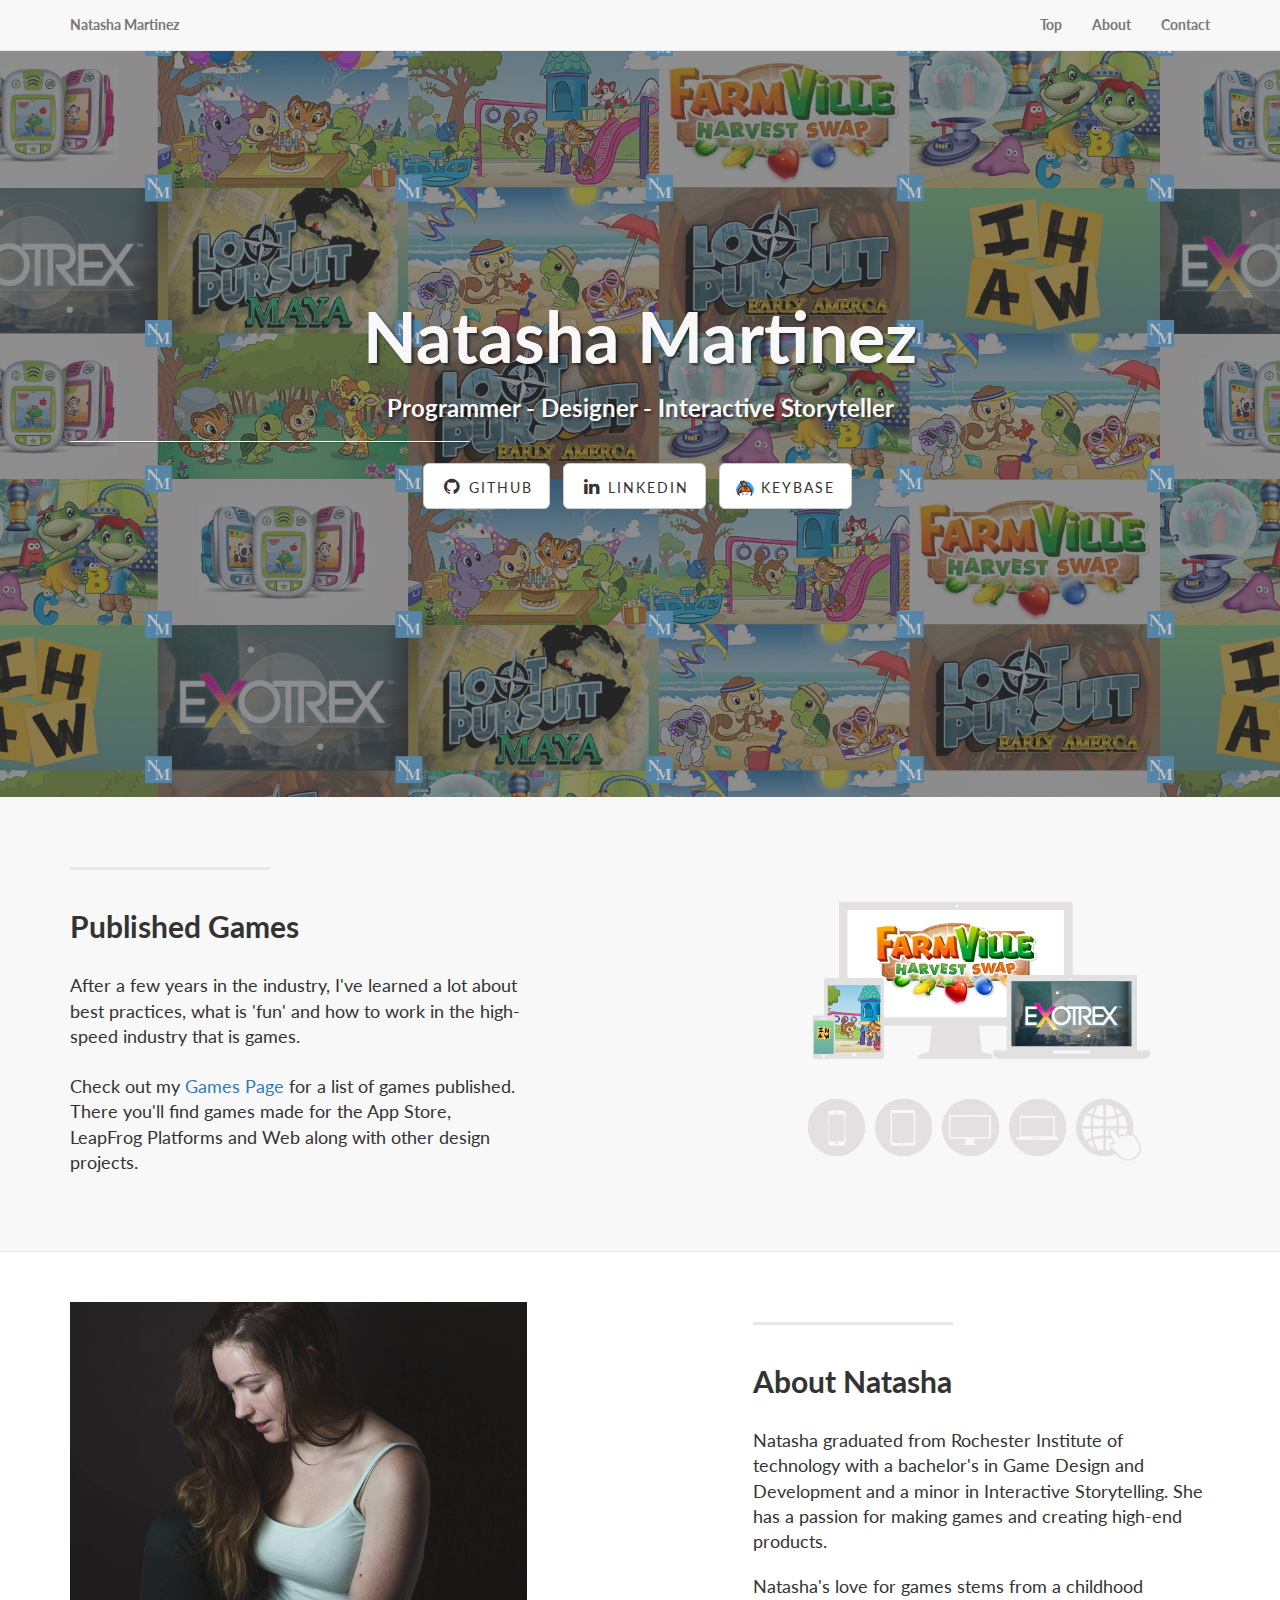
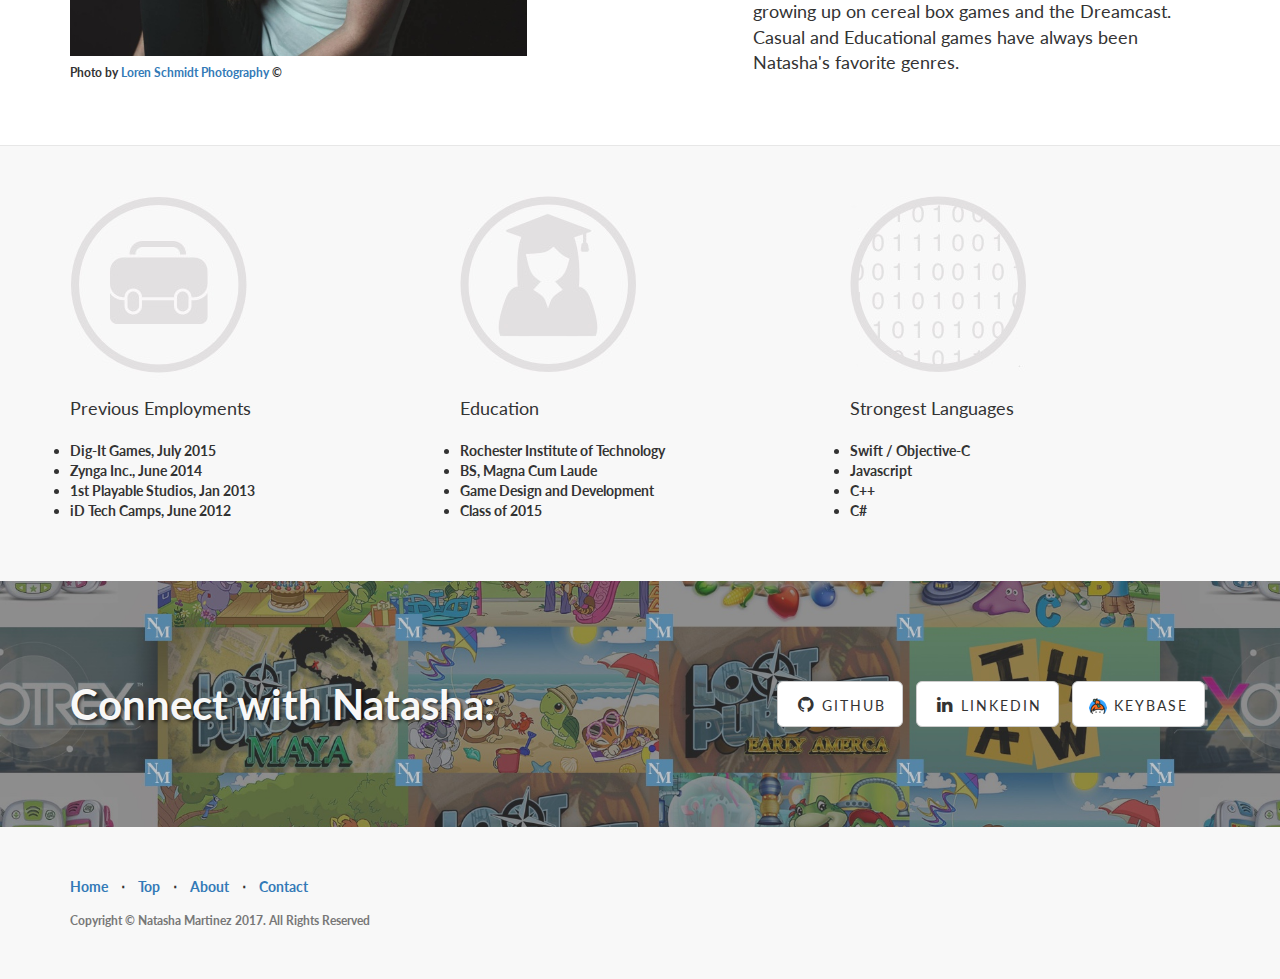
==== commit dc654f1e: "Update and old art folder deleted" ====
--- a/index.html
+++ b/index.html
@@ -92,7 +92,7 @@
                                 <a target="_blank" href="https://www.linkedin.com/in/natasha-martinez-1264925a/" class="btn btn-default btn-lg"><i class="fa fa-linkedin fa-fw"></i> <span class="network-name">Linkedin</span></a>
                             </li>
                             <li>
-                                <a target="_blank" href="https://www.facebook.com/natashaEmartinez" class="btn btn-default btn-lg"><i class="fa fa-facebook fa-fw"></i> <span class="network-name">Facebook</span></a>
+                                <a target="_blank" href="https://keybase.io/redishot2" class="btn btn-default btn-lg"><img src="img/keybase.png"> <span class="network-name"> Keybase</span></a>
                             </li>
                         </ul>
                     </div>
@@ -116,10 +116,12 @@
                     <hr class="section-heading-spacer">
                     <div class="clearfix"></div>
                     <h2 class="section-heading">Published Games</h2>
-                    <p class="lead">Check out my <a href="portfolioAll.html">Games Page</a> </p>
+                    <p class="lead">After a few years in the industry, I've learned a lot about best practices, what is 'fun' and how to work in the high-speed industry that is games.</br></br>Check out my <a href="portfolioAll.html">Games Page</a> for a list of games published. There you'll find games made for the App Store, LeapFrog Platforms and Web along with other design projects.</p>
                 </div>
                 <div class="col-lg-5 col-lg-offset-2 col-sm-6">
-                    <img class="img-responsive" src="img/landing_page/portfolio.jpg" alt="graphic of my games page">
+                    <a href="portfolioAll.html">
+                        <img class="img-responsive" src="img/landing_page/portfolio.jpg" alt="graphic of my games page">
+                    </a>
                 </div>
             </div>
 
@@ -214,7 +216,7 @@
                             <a target="_blank" href="https://www.linkedin.com/in/natasha-martinez-1264925a/" class="btn btn-default btn-lg"><i class="fa fa-linkedin fa-fw"></i> <span class="network-name">Linkedin</span></a>
                         </li>
                         <li>
-                            <a target="_blank" href="https://www.facebook.com/natashaEmartinez" class="btn btn-default btn-lg"><i class="fa fa-facebook fa-fw"></i> <span class="network-name">Facebook</span></a>
+                            <a target="_blank" href="https://keybase.io/redishot2" class="btn btn-default btn-lg"><img src="img/keybase.png"> <span class="network-name"> Keybase</span></a>
                         </li>
                     </ul>
                 </div>
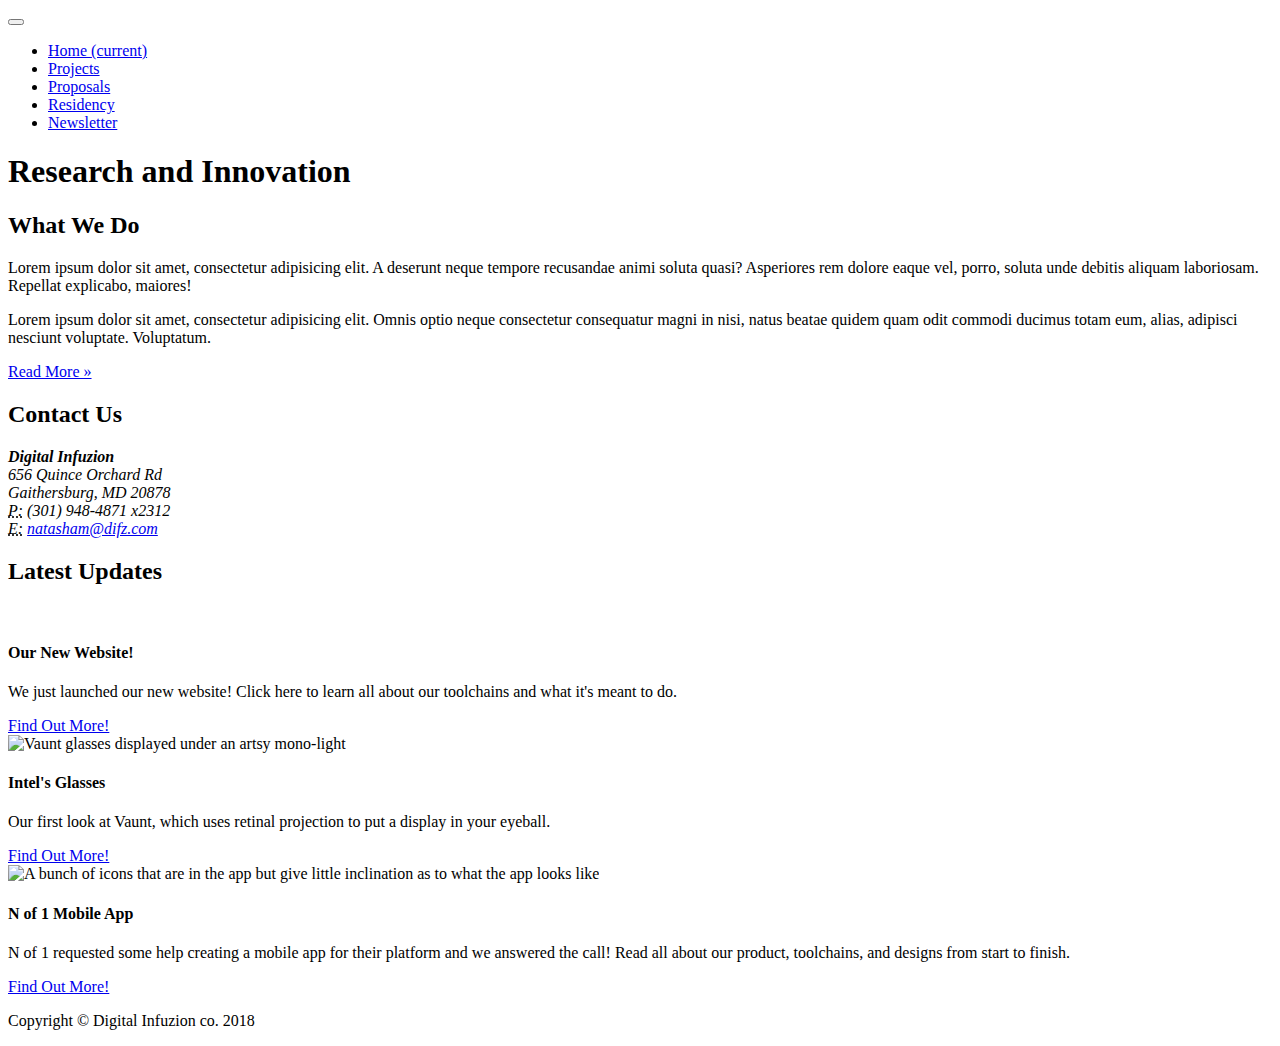
==== commit ecd668df: "updated" ====
--- a/index.html
+++ b/index.html
@@ -1,261 +1,155 @@
 <!DOCTYPE html>
 <html lang="en">
 
-<head>
+  <head>
 
     <meta charset="utf-8">
-    <meta http-equiv="X-UA-Compatible" content="IE=edge">
-    <meta name="viewport" content="width=device-width, initial-scale=1">
-    <meta name="description" content="A video games portfolio">
-    <meta name="author" content="Natasha Martinez">
+    <meta name="viewport" content="width=device-width, initial-scale=1, shrink-to-fit=no">
+    <meta name="description" content="">
+    <meta name="author" content="">
 
-    <!-- Bootstrap Core CSS -->
-    <link href="css/bootstrap.min.css" rel="stylesheet">
+    <title>R&I</title>
 
-    <!-- Custom CSS -->
-    <link href="css/landing-page.css" rel="stylesheet">
+    <!-- Bootstrap core CSS -->
+    <link href="vendor/bootstrap/css/bootstrap.min.css" rel="stylesheet">
 
-    <!-- Custom Fonts -->
-    <link href="font-awesome/css/font-awesome.min.css" rel="stylesheet" type="text/css">
-    <link href="https://fonts.googleapis.com/css?family=Lato:300,400,700,300italic,400italic,700italic" rel="stylesheet" type="text/css">
+    <!-- Custom styles for this template -->
+    <link href="css/business-frontpage.css" rel="stylesheet">
 
-    <!-- HTML5 Shim and Respond.js IE8 support of HTML5 elements and media queries -->
-    <!-- WARNING: Respond.js doesn't work if you view the page via file:// -->
-    <!--[if lt IE 9]>
-        <script src="https://oss.maxcdn.com/libs/html5shiv/3.7.0/html5shiv.js"></script>
-        <script src="https://oss.maxcdn.com/libs/respond.js/1.4.2/respond.min.js"></script>
-    <![endif]-->
+  </head>
 
-    <!-- jQuery -->
-    <script src="js/jquery.js"></script>
-
-    <!-- Bootstrap Core JavaScript -->
-    <script src="js/bootstrap.min.js"></script>
-
-
-		<link rel="icon" href="img/logo.png"
-    <title>Natasha Martinez</title>
-
-</head>
-
-<body>
+  <body>
 
     <!-- Navigation -->
-    <nav class="navbar navbar-default navbar-fixed-top topnav" role="navigation">
-        <div class="container topnav">
-            <!-- Brand and toggle get grouped for better mobile display -->
-            <div class="navbar-header">
-                <button type="button" class="navbar-toggle" data-toggle="collapse" data-target="#bs-example-navbar-collapse-1">
-                    <span class="sr-only">Toggle navigation</span>
-                    <span class="icon-bar"></span>
-                    <span class="icon-bar"></span>
-                    <span class="icon-bar"></span>
-                </button>
-                <a class="navbar-brand topnav" href="#">Natasha Martinez</a>
-            </div>
-            <!-- Collect the nav links, forms, and other content for toggling -->
-            <div class="collapse navbar-collapse" id="bs-example-navbar-collapse-1">
-                <ul class="nav navbar-nav navbar-right">
-                    <li>
-                        <a href="#top">Top</a>
-                    </li>
-                    <li>
-                        <a href="#about">About</a>
-                    </li>
-                    <li>
-                        <a href="#contact">Contact</a>
-                    </li>
-                </ul>
-            </div>
-            <!-- /.navbar-collapse -->
+    <nav class="navbar navbar-expand-lg navbar-dark bg-dark fixed-top">
+      <div class="container">
+        <a class="navbar-brand" href="#"></img href="img/logo.png"></a>
+        <button class="navbar-toggler" type="button" data-toggle="collapse" data-target="#navbarResponsive" aria-controls="navbarResponsive" aria-expanded="false" aria-label="Toggle navigation">
+          <span class="navbar-toggler-icon"></span>
+        </button>
+        <div class="collapse navbar-collapse" id="navbarResponsive">
+          <ul class="navbar-nav ml-auto">
+            <li class="nav-item active">
+              <a class="nav-link" href="#">Home
+                <span class="sr-only">(current)</span>
+              </a>
+            </li>
+            <li class="nav-item">
+              <a class="nav-link" href="projects.html">Projects</a>
+            </li>
+            <li class="nav-item">
+              <a class="nav-link" href="#">Proposals</a>
+            </li>
+            <li class="nav-item">
+              <a class="nav-link" href="#">Residency</a>
+            </li>
+            <li class="nav-item">
+              <a class="nav-link" href="#">Newsletter</a>
+            </li>
+          </ul>
         </div>
-        <!-- /.container -->
+      </div>
     </nav>
 
+    <!-- Header with Background Image -->
+    <header class="business-header">
+      <div class="container">
+        <div class="row">
+          <div class="col-lg-12">
+            <h1 class="display-3 text-center text-white mt-4">Research and Innovation</h1>
+          </div>
+        </div>
+      </div>
+    </header>
 
-    <!-- Header -->
-    <a name="top"></a>
-    <div class="intro-header">
-        <div class="container">
+    <!-- Page Content -->
+    <div class="container">
 
-            <div class="row">
-                <div class="col-lg-12">
-                    <div class="intro-message">
-                        <h1>Natasha Martinez</h1>
-                        <h3>Programmer   -   Designer   -   Interactive Storyteller</h3>
-                        <hr class="intro-divider">
-                        <ul class="list-inline intro-social-buttons">
-                            <li>
-                                <a target="_blank" href="https://github.com/redishot2" class="btn btn-default btn-lg"><i class="fa fa-github fa-fw"></i> <span class="network-name">Github</span></a>
-                            </li>
-                            <li>
-                                <a target="_blank" href="https://www.linkedin.com/in/natasha-martinez-1264925a/" class="btn btn-default btn-lg"><i class="fa fa-linkedin fa-fw"></i> <span class="network-name">Linkedin</span></a>
-                            </li>
-                            <li>
-                                <a target="_blank" href="https://keybase.io/redishot2" class="btn btn-default btn-lg"><img src="img/keybase.png"> <span class="network-name"> Keybase</span></a>
-                            </li>
-                        </ul>
-                    </div>
-                </div>
+      <div class="row">
+        <div class="col-sm-8">
+          <h2 class="mt-4">What We Do</h2>
+          <p>Lorem ipsum dolor sit amet, consectetur adipisicing elit. A deserunt neque tempore recusandae animi soluta quasi? Asperiores rem dolore eaque vel, porro, soluta unde debitis aliquam laboriosam. Repellat explicabo, maiores!</p>
+          <p>Lorem ipsum dolor sit amet, consectetur adipisicing elit. Omnis optio neque consectetur consequatur magni in nisi, natus beatae quidem quam odit commodi ducimus totam eum, alias, adipisci nesciunt voluptate. Voluptatum.</p>
+          <p>
+            <a class="readmore" href="#">Read More &raquo;</a>
+          </p>
+        </div>
+        <div class="col-sm-4">
+          <h2 class="mt-4">Contact Us</h2>
+          <address>
+            <strong>Digital Infuzion</strong>
+            <br>656 Quince Orchard Rd
+            <br>Gaithersburg, MD 20878
+            <br>
+          </address>
+          <address>
+            <abbr title="Phone">P:</abbr>
+            (301) 948-4871 x2312
+            <br>
+            <abbr title="Email">E:</abbr>
+            <a href="mailto:#">natasham@difz.com</a>
+          </address>
+        </div>
+      </div>
+      <!-- /.row -->
+
+      <h2 class="mt-4">Latest Updates</h2>
+      <div class="row">
+        <div class="col-sm-4 my-4">
+          <div class="card">
+            <img class="card-img-top" src="img/website.jpg" alt="">
+            <div class="card-body">
+              <h4 class="card-title">Our New Website!</h4>
+              <p class="card-text">We just launched our new website! Click here to learn all about our toolchains and what it's meant to do.</p>
             </div>
+            <div class="card-footer">
+              <a href="#" class="readmore">Find Out More!</a>
+            </div>
+          </div>
+        </div>
+        <div class="col-sm-4 my-4">
+          <div class="card">
+            <img class="card-img-top" src="img/glasses.png" alt="Vaunt glasses displayed under an artsy mono-light">
+            <div class="card-body">
+              <h4 class="card-title">Intel's Glasses</h4>
+              <p class="card-text">Our first look at Vaunt, which uses retinal projection to put a display in your eyeball.</p>
+            </div>
+            <div class="card-footer">
+              <a href="#" class="readmore">Find Out More!</a>
+            </div>
+          </div>
+        </div>
+        <div class="col-sm-4 my-4">
+          <div class="card">
+            <img class="card-img-top" src="img/nof1.jpg" alt="A bunch of icons that are in the app but give little inclination as to what the app looks like">
+            <div class="card-body">
+              <h4 class="card-title">N of 1 Mobile App</h4>
+              <p class="card-text">N of 1 requested some help creating a mobile app for their platform and we answered the call! Read all about our product, toolchains, and designs from start to finish.</p>
+            </div>
+            <div class="card-footer">
+              <a href="#" class="readmore">Find Out More!</a>
+            </div>
+          </div>
+        </div>
 
-        </div>
-        <!-- /.container -->
+      </div>
+      <!-- /.row -->
 
     </div>
-    <!-- /.intro-header -->
-
-    <!-- Page Content -->
-
-	<a  name="about"></a>
-    <div class="content-section-a">
-
-        <div class="container">
-            <div class="row">
-                <div class="col-lg-5 col-sm-6">
-                    <hr class="section-heading-spacer">
-                    <div class="clearfix"></div>
-                    <h2 class="section-heading">Published Games</h2>
-                    <p class="lead">After a few years in the industry, I've learned a lot about best practices, what is 'fun' and how to work in the high-speed industry that is games.</br></br>Check out my <a href="portfolioAll.html">Games Page</a> for a list of games published. There you'll find games made for the App Store, LeapFrog Platforms and Web along with other design projects.</p>
-                </div>
-                <div class="col-lg-5 col-lg-offset-2 col-sm-6">
-                    <a href="portfolioAll.html">
-                        <img class="img-responsive" src="img/landing_page/portfolio.jpg" alt="graphic of my games page">
-                    </a>
-                </div>
-            </div>
-
-        </div>
-        <!-- /.container -->
-
-    </div>
-    <!-- /.content-section-a -->
-
-    <div class="content-section-b">
-
-        <div class="container">
-
-            <div class="row">
-                <div class="col-lg-5 col-lg-offset-1 col-sm-push-6  col-sm-6">
-                    <hr class="section-heading-spacer">
-                    <div class="clearfix"></div>
-                    <h2 class="section-heading">About Natasha</h2>
-                    <p class="lead">Natasha graduated from Rochester Institute of technology with a bachelor's in Game Design and Development and a minor in Interactive Storytelling. She has a passion for making games and creating high-end products.</p>
-                    <p class="lead">Natasha's love for games stems from a childhood growing up on cereal box games and the Dreamcast. Casual and Educational games have always been Natasha's favorite genres.</p>
-                </div>
-                <div class="col-lg-5 col-sm-pull-6  col-sm-6">
-                    <img class="img-responsive" src="img/landing_page/me.jpg" alt="photo of natasha">
-                    <h6>Photo by <a target="_blank" href="https://www.facebook.com/LorenSchmidtPhotography/">Loren Schmidt Photography</a> &copy;</h6>
-                </div>
-            </div>
-
-        </div>
-        <!-- /.container -->
-
-    </div>
-    <!-- /.content-section-b -->
-
-    <div class="content-section-a">
-      <div class="container">
-
-          <div class="row">
-
-            <div class="offset-sm-2 col-sm-4">
-                <img class="img-responsive" src="img/landing_page/experience.jpg" alt="graphic of experience">
-                <p class="lead">Previous Employments</p>
-                <ul>
-                  <li>Dig-It Games, July 2015</li>
-                  <li>Zynga Inc., June 2014</li>
-                  <li>1st Playable Studios, Jan 2013</li>
-                  <li>iD Tech Camps, June 2012</li>
-                </ul>
-            </div>
-
-            <div class="col-sm-4">
-              <img class="img-responsive" src="img/landing_page/education.jpg" alt="graphic of education">
-              <p class="lead">Education</p>
-              <ul>
-                <li>Rochester Institute of Technology</li>
-                <li>BS, Magna Cum Laude</li>
-                <li>Game Design and Development​</li>
-                <li>Class of 2015</li>
-              </ul>
-            </div>
-
-            <div class="col-sm-4">
-              <img class="img-responsive" src="img/landing_page/code.jpg" alt="graphic of code">
-              <p class="lead">Strongest Languages</p>
-              <ul>
-                <li>Swift / Objective-C</li>
-                <li>Javascript</li>
-                <li>C++</li>
-                <li>C#</li>
-              </ul>
-            </div>
-
-          </div>
-        </div>
-    </div>
-    <!-- /.content-section-a -->
-
-	<a  name="contact"></a>
-    <div class="banner">
-
-        <div class="container">
-
-            <div class="row">
-                <div class="col-lg-6">
-                    <h2>Connect with Natasha:</h2>
-                </div>
-                <div class="col-lg-6">
-                    <ul class="list-inline banner-social-buttons">
-                        <li>
-                            <a target="_blank" href="https://github.com/redishot2" class="btn btn-default btn-lg"><i class="fa fa-github fa-fw"></i> <span class="network-name">Github</span></a>
-                        </li>
-                        <li>
-                            <a target="_blank" href="https://www.linkedin.com/in/natasha-martinez-1264925a/" class="btn btn-default btn-lg"><i class="fa fa-linkedin fa-fw"></i> <span class="network-name">Linkedin</span></a>
-                        </li>
-                        <li>
-                            <a target="_blank" href="https://keybase.io/redishot2" class="btn btn-default btn-lg"><img src="img/keybase.png"> <span class="network-name"> Keybase</span></a>
-                        </li>
-                    </ul>
-                </div>
-            </div>
-
-        </div>
-        <!-- /.container -->
-
-    </div>
-    <!-- /.banner -->
+    <!-- /.container -->
 
     <!-- Footer -->
-    <footer>
-        <div class="container">
-            <div class="row">
-                <div class="col-lg-12">
-                    <ul class="list-inline">
-                        <li>
-                            <a href="#">Home</a>
-                        </li>
-                        <li class="footer-menu-divider">&sdot;</li>
-                        <li>
-                            <a href="#top">Top</a>
-                        </li>
-                        <li class="footer-menu-divider">&sdot;</li>
-                        <li>
-                            <a href="#about">About</a>
-                        </li>
-                        <li class="footer-menu-divider">&sdot;</li>
-                        <li>
-                            <a href="#contact">Contact</a>
-                        </li>
-                    </ul>
-                    <p class="copyright text-muted small">Copyright &copy; Natasha Martinez 2017. All Rights Reserved</p>
-                </div>
-            </div>
-        </div>
+    <footer class="py-5 bg-dark">
+      <div class="container">
+        <p class="m-0 text-center text-white">Copyright &copy; Digital Infuzion co. 2018</p>
+      </div>
+      <!-- /.container -->
     </footer>
 
-</body>
+    <!-- Bootstrap core JavaScript -->
+    <script src="vendor/jquery/jquery.min.js"></script>
+    <script src="vendor/bootstrap/js/bootstrap.bundle.min.js"></script>
+
+  </body>
 
 </html>
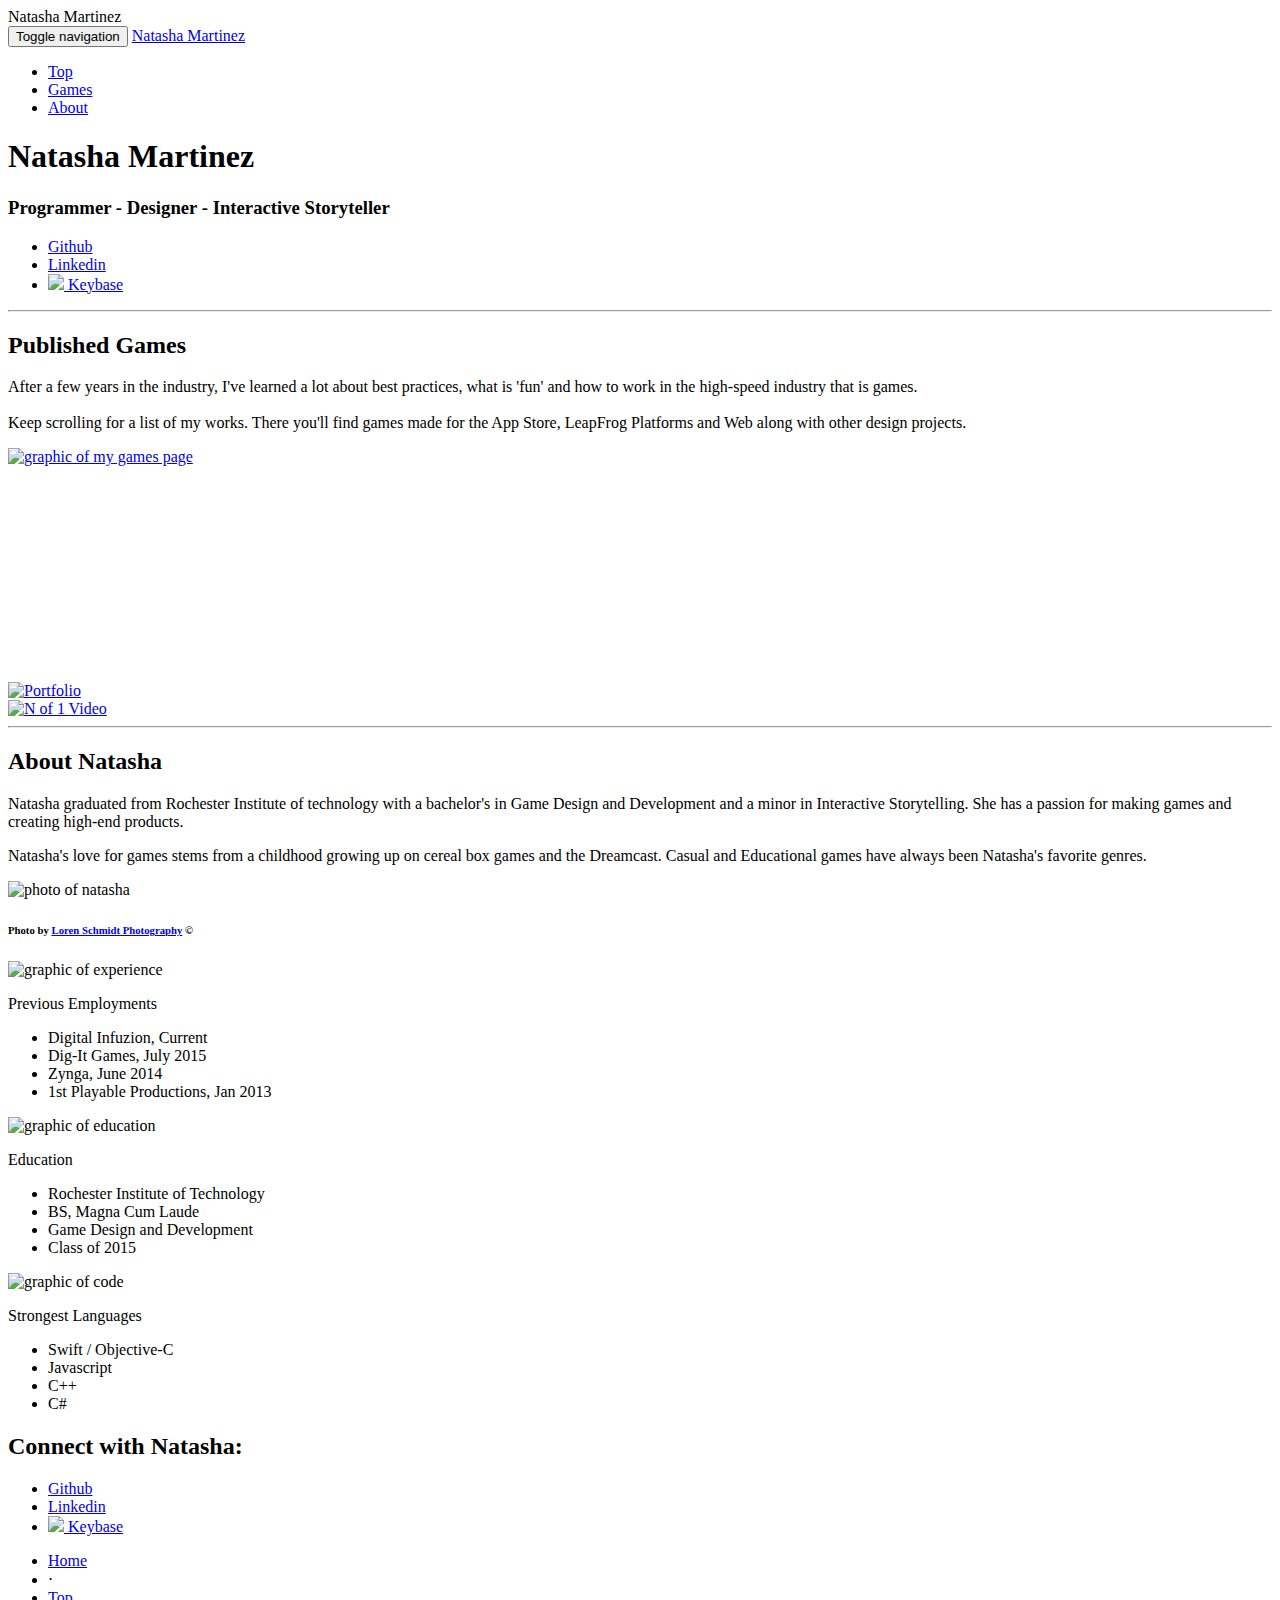
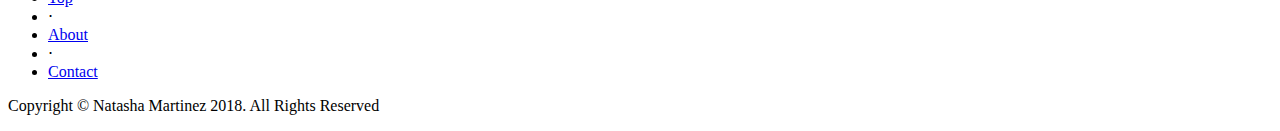
==== commit 27dfbf55: "Updated to remove separate page for games. Also updated year footer" ====
--- a/index.html
+++ b/index.html
@@ -1,155 +1,361 @@
 <!DOCTYPE html>
 <html lang="en">
 
-  <head>
+<head>
 
     <meta charset="utf-8">
-    <meta name="viewport" content="width=device-width, initial-scale=1, shrink-to-fit=no">
-    <meta name="description" content="">
-    <meta name="author" content="">
-
-    <title>R&I</title>
-
-    <!-- Bootstrap core CSS -->
-    <link href="vendor/bootstrap/css/bootstrap.min.css" rel="stylesheet">
-
-    <!-- Custom styles for this template -->
-    <link href="css/business-frontpage.css" rel="stylesheet">
-
-  </head>
-
-  <body>
+    <meta http-equiv="X-UA-Compatible" content="IE=edge">
+    <meta name="viewport" content="width=device-width, initial-scale=1">
+    <meta name="description" content="A video games portfolio">
+    <meta name="author" content="Natasha Martinez">
+
+    <!-- Bootstrap Core CSS -->
+    <link href="css/bootstrap.min.css" rel="stylesheet">
+
+    <!-- Custom CSS -->
+    <link href="css/landing-page.css" rel="stylesheet">
+
+    <!-- Custom Fonts -->
+    <link href="font-awesome/css/font-awesome.min.css" rel="stylesheet" type="text/css">
+    <link href="https://fonts.googleapis.com/css?family=Lato:300,400,700,300italic,400italic,700italic" rel="stylesheet" type="text/css">
+
+    <!-- HTML5 Shim and Respond.js IE8 support of HTML5 elements and media queries -->
+    <!-- WARNING: Respond.js doesn't work if you view the page via file:// -->
+    <!--[if lt IE 9]>
+        <script src="https://oss.maxcdn.com/libs/html5shiv/3.7.0/html5shiv.js"></script>
+        <script src="https://oss.maxcdn.com/libs/respond.js/1.4.2/respond.min.js"></script>
+    <![endif]-->
+
+    <!-- jQuery -->
+    <script src="js/jquery.js"></script>
+
+    <!-- Bootstrap Core JavaScript -->
+    <script src="js/bootstrap.min.js"></script>
+
+
+		<link rel="icon" href="img/logo.png"
+    <title>Natasha Martinez</title>
+
+</head>
+
+<body>
 
     <!-- Navigation -->
-    <nav class="navbar navbar-expand-lg navbar-dark bg-dark fixed-top">
+    <nav class="navbar navbar-default navbar-fixed-top topnav" role="navigation">
+        <div class="container topnav">
+            <!-- Brand and toggle get grouped for better mobile display -->
+            <div class="navbar-header">
+                <button type="button" class="navbar-toggle" data-toggle="collapse" data-target="#bs-example-navbar-collapse-1">
+                    <span class="sr-only">Toggle navigation</span>
+                    <span class="icon-bar"></span>
+                    <span class="icon-bar"></span>
+                    <span class="icon-bar"></span>
+                </button>
+                <a class="navbar-brand topnav" href="#">Natasha Martinez</a>
+            </div>
+            <!-- Collect the nav links, forms, and other content for toggling -->
+            <div class="collapse navbar-collapse" id="bs-example-navbar-collapse-1">
+                <ul class="nav navbar-nav navbar-right">
+                    <li>
+                        <a href="#top">Top</a>
+                    </li>
+                    <li>
+                        <a href="#games">Games</a>
+                    </li>
+                    <li>
+                        <a href="#about">About</a>
+                    </li>
+                </ul>
+            </div>
+            <!-- /.navbar-collapse -->
+        </div>
+        <!-- /.container -->
+    </nav>
+
+
+    <!-- Header -->
+    <a name="top"></a>
+    <div class="intro-header">
+        <div class="container">
+
+            <div class="row">
+                <div class="col-lg-12">
+                    <div class="intro-message">
+                        <h1>Natasha Martinez</h1>
+                        <h3>Programmer   -   Designer   -   Interactive Storyteller</h3>
+                        <ul class="list-inline intro-social-buttons">
+                            <li>
+                                <a target="_blank" href="https://github.com/redishot2" class="btn btn-default btn-lg"><i class="fa fa-github fa-fw"></i> <span class="network-name">Github</span></a>
+                            </li>
+                            <li>
+                                <a target="_blank" href="https://www.linkedin.com/in/natasha-martinez-1264925a/" class="btn btn-default btn-lg"><i class="fa fa-linkedin fa-fw"></i> <span class="network-name">Linkedin</span></a>
+                            </li>
+                            <li>
+                                <a target="_blank" href="https://keybase.io/redishot2" class="btn btn-default btn-lg"><img src="img/keybase.png"> <span class="network-name"> Keybase</span></a>
+                            </li>
+                        </ul>
+                    </div>
+                </div>
+            </div>
+
+        </div>
+        <!-- /.container -->
+
+    </div>
+    <!-- /.intro-header -->
+
+    <!-- Page Content -->
+
+    <div class="content-section-b">
+
+        <div class="container">
+            <div class="row">
+                <div class="col-lg-5 col-sm-6">
+                    <hr class="section-heading-spacer">
+                    <div class="clearfix"></div>
+                    <h2 class="section-heading">Published Games</h2>
+                    <p class="lead">After a few years in the industry, I've learned a lot about best practices, what is 'fun' and how to work in the high-speed industry that is games.</br></br>Keep scrolling for a list of my works. There you'll find games made for the App Store, LeapFrog Platforms and Web along with other design projects.</p>
+                </div>
+                <div class="col-lg-5 col-lg-offset-2 col-sm-6">
+                    <a href="portfolioAll.html">
+                        <img class="img-responsive" src="img/landing_page/portfolio.jpg" alt="graphic of my games page">
+                    </a>
+                </div>
+            </div>
+
+        </div>
+        <!-- /.container -->
+
+    </div>
+    <!-- /.content-section-a -->
+
+	<a  name="games"></a>
+    <div class="content-section-a">
+
+        <div class="container">
+
+          <!-- Projects Row -->
+          <div class="row">
+              <div class="col-md-3 zoom">
+                  <a href="game.html?name=ihaw">
+                      <img class="img-responsive" src="img/games/ihaw.jpg" alt="">
+                  </a>
+              </div>
+              <div class="col-md-3 zoom">
+                  <a href="game.html?name=farmville">
+                      <img class="img-responsive" src="img/games/farmville.jpg" alt="">
+                  </a>
+              </div>
+              <div class="col-md-3 zoom">
+                  <a href="game.html?name=exotrex2">
+                      <img class="img-responsive" src="img/games/exo2.jpg" alt="">
+                  </a>
+              </div>
+              <div class="col-md-3 zoom">
+                  <a href="game.html?name=exotrex">
+                      <img class="img-responsive" src="img/games/exo1.jpg" alt="">
+                  </a>
+              </div>
+          </div>
+          <!-- /.row -->
+
+          <!-- Projects Row -->
+          <div class="row">
+              <div class="col-md-3 zoom">
+                  <a href="game.html?name=loot_pursuit_early_america">
+                      <img class="img-responsive" src="img/games/lootPursuitEarlyAmerica.jpg" alt="">
+                  </a>
+              </div>
+              <div class="col-md-3 zoom">
+                  <a href="game.html?name=loot_pursuit_maya">
+                      <img class="img-responsive" src="img/games/lootPursuitMaya.jpg" alt="">
+                  </a>
+              </div>
+              <div class="col-md-3 zoom">
+                  <a href="game.html?name=letter_factory">
+                      <img class="img-responsive" src="img/games/letterFactory.jpg" alt="">
+                  </a>
+              </div>
+              <div class="col-md-3 zoom">
+                  <a href="game.html?name=leap_band">
+                      <img class="img-responsive" src="img/games/leapband.jpg" alt="">
+                  </a>
+              </div>
+          </div>
+          <!-- /.row -->
+
+          <!-- Projects Row -->
+          <div class="row">
+              <div class="col-md-3 zoom">
+                  <a href="game.html?name=tiger_counts">
+                      <img class="img-responsive" src="img/games/tiger.jpg" alt="">
+                  </a>
+              </div>
+              <div class="col-md-3 zoom">
+                  <a href="game.html?name=mrs_giraffe">
+                      <img class="img-responsive" src="img/games/giraffe.jpg" alt="">
+                  </a>
+              </div>
+              <div class="col-md-3 zoom">
+                  <a href="game.html?name=monkey_draws">
+                      <img class="img-responsive" src="img/games/monkey.jpg" alt="">
+                  </a>
+              </div>
+              <div class="col-md-3 zoom">
+                  <a href="game.html?name=turtle_beach">
+                      <img class="img-responsive" src="img/games/turtle.jpg" alt="">
+                  </a>
+              </div>
+          </div>
+          <!-- /.row -->
+
+          <!-- Projects Row -->
+          <div class="row">
+              <div class="col-md-3 zoom">
+                  <a href="game.html?name=portfolio">
+                      <img class="img-responsive" src="img/games/portfolio.jpg" alt="Portfolio">
+                  </a>
+              </div>
+              <div class="col-md-3 zoom">
+                  <a href="nof1Video.html">
+                      <img class="img-responsive" src="img/games/nof1Video.jpg" alt="N of 1 Video">
+                  </a>
+              </div>
+          </div>
+          <!-- /.row -->
+
+        </div>
+        <!-- /.container -->
+
+    </div>
+    <!-- /.content-section-a -->
+
+	<a  name="about"></a>
+    <div class="content-section-b">
+
+        <div class="container">
+
+            <div class="row">
+                <div class="col-lg-5 col-lg-offset-1 col-sm-push-6  col-sm-6">
+                    <hr class="section-heading-spacer">
+                    <div class="clearfix"></div>
+                    <h2 class="section-heading">About Natasha</h2>
+                    <p class="lead">Natasha graduated from Rochester Institute of technology with a bachelor's in Game Design and Development and a minor in Interactive Storytelling. She has a passion for making games and creating high-end products.</p>
+                    <p class="lead">Natasha's love for games stems from a childhood growing up on cereal box games and the Dreamcast. Casual and Educational games have always been Natasha's favorite genres.</p>
+                </div>
+                <div class="col-lg-5 col-sm-pull-6  col-sm-6">
+                    <img class="img-responsive" src="img/landing_page/me.jpg" alt="photo of natasha">
+                    <h6>Photo by <a target="_blank" href="https://www.facebook.com/LorenSchmidtPhotography/">Loren Schmidt Photography</a> &copy;</h6>
+                </div>
+            </div>
+
+        </div>
+        <!-- /.container -->
+
+    </div>
+    <!-- /.content-section-b -->
+
+    <div class="content-section-a">
       <div class="container">
-        <a class="navbar-brand" href="#"></img href="img/logo.png"></a>
-        <button class="navbar-toggler" type="button" data-toggle="collapse" data-target="#navbarResponsive" aria-controls="navbarResponsive" aria-expanded="false" aria-label="Toggle navigation">
-          <span class="navbar-toggler-icon"></span>
-        </button>
-        <div class="collapse navbar-collapse" id="navbarResponsive">
-          <ul class="navbar-nav ml-auto">
-            <li class="nav-item active">
-              <a class="nav-link" href="#">Home
-                <span class="sr-only">(current)</span>
-              </a>
-            </li>
-            <li class="nav-item">
-              <a class="nav-link" href="projects.html">Projects</a>
-            </li>
-            <li class="nav-item">
-              <a class="nav-link" href="#">Proposals</a>
-            </li>
-            <li class="nav-item">
-              <a class="nav-link" href="#">Residency</a>
-            </li>
-            <li class="nav-item">
-              <a class="nav-link" href="#">Newsletter</a>
-            </li>
-          </ul>
-        </div>
-      </div>
-    </nav>
-
-    <!-- Header with Background Image -->
-    <header class="business-header">
-      <div class="container">
-        <div class="row">
-          <div class="col-lg-12">
-            <h1 class="display-3 text-center text-white mt-4">Research and Innovation</h1>
-          </div>
-        </div>
-      </div>
-    </header>
-
-    <!-- Page Content -->
-    <div class="container">
-
-      <div class="row">
-        <div class="col-sm-8">
-          <h2 class="mt-4">What We Do</h2>
-          <p>Lorem ipsum dolor sit amet, consectetur adipisicing elit. A deserunt neque tempore recusandae animi soluta quasi? Asperiores rem dolore eaque vel, porro, soluta unde debitis aliquam laboriosam. Repellat explicabo, maiores!</p>
-          <p>Lorem ipsum dolor sit amet, consectetur adipisicing elit. Omnis optio neque consectetur consequatur magni in nisi, natus beatae quidem quam odit commodi ducimus totam eum, alias, adipisci nesciunt voluptate. Voluptatum.</p>
-          <p>
-            <a class="readmore" href="#">Read More &raquo;</a>
-          </p>
-        </div>
-        <div class="col-sm-4">
-          <h2 class="mt-4">Contact Us</h2>
-          <address>
-            <strong>Digital Infuzion</strong>
-            <br>656 Quince Orchard Rd
-            <br>Gaithersburg, MD 20878
-            <br>
-          </address>
-          <address>
-            <abbr title="Phone">P:</abbr>
-            (301) 948-4871 x2312
-            <br>
-            <abbr title="Email">E:</abbr>
-            <a href="mailto:#">natasham@difz.com</a>
-          </address>
-        </div>
-      </div>
-      <!-- /.row -->
-
-      <h2 class="mt-4">Latest Updates</h2>
-      <div class="row">
-        <div class="col-sm-4 my-4">
-          <div class="card">
-            <img class="card-img-top" src="img/website.jpg" alt="">
-            <div class="card-body">
-              <h4 class="card-title">Our New Website!</h4>
-              <p class="card-text">We just launched our new website! Click here to learn all about our toolchains and what it's meant to do.</p>
-            </div>
-            <div class="card-footer">
-              <a href="#" class="readmore">Find Out More!</a>
-            </div>
-          </div>
-        </div>
-        <div class="col-sm-4 my-4">
-          <div class="card">
-            <img class="card-img-top" src="img/glasses.png" alt="Vaunt glasses displayed under an artsy mono-light">
-            <div class="card-body">
-              <h4 class="card-title">Intel's Glasses</h4>
-              <p class="card-text">Our first look at Vaunt, which uses retinal projection to put a display in your eyeball.</p>
-            </div>
-            <div class="card-footer">
-              <a href="#" class="readmore">Find Out More!</a>
-            </div>
-          </div>
-        </div>
-        <div class="col-sm-4 my-4">
-          <div class="card">
-            <img class="card-img-top" src="img/nof1.jpg" alt="A bunch of icons that are in the app but give little inclination as to what the app looks like">
-            <div class="card-body">
-              <h4 class="card-title">N of 1 Mobile App</h4>
-              <p class="card-text">N of 1 requested some help creating a mobile app for their platform and we answered the call! Read all about our product, toolchains, and designs from start to finish.</p>
-            </div>
-            <div class="card-footer">
-              <a href="#" class="readmore">Find Out More!</a>
-            </div>
-          </div>
-        </div>
-
-      </div>
-      <!-- /.row -->
-
-    </div>
-    <!-- /.container -->
+
+          <div class="row">
+
+            <div class="offset-sm-2 col-sm-4">
+                <img class="img-responsive" src="img/landing_page/experience.jpg" alt="graphic of experience">
+                <p class="lead">Previous Employments</p>
+                <ul>
+                  <li>Digital Infuzion, Current</li>
+                  <li>Dig-It Games, July 2015</li>
+                  <li>Zynga, June 2014</li>
+                  <li>1st Playable Productions, Jan 2013</li>
+                </ul>
+            </div>
+
+            <div class="col-sm-4">
+              <img class="img-responsive" src="img/landing_page/education.jpg" alt="graphic of education">
+              <p class="lead">Education</p>
+              <ul>
+                <li>Rochester Institute of Technology</li>
+                <li>BS, Magna Cum Laude</li>
+                <li>Game Design and Development​</li>
+                <li>Class of 2015</li>
+              </ul>
+            </div>
+
+            <div class="col-sm-4">
+              <img class="img-responsive" src="img/landing_page/code.jpg" alt="graphic of code">
+              <p class="lead">Strongest Languages</p>
+              <ul>
+                <li>Swift / Objective-C</li>
+                <li>Javascript</li>
+                <li>C++</li>
+                <li>C#</li>
+              </ul>
+            </div>
+
+          </div>
+        </div>
+    </div>
+    <!-- /.content-section-a -->
+
+	<a  name="contact"></a>
+    <div class="banner">
+
+        <div class="container">
+
+            <div class="row">
+                <div class="col-lg-6">
+                    <h2>Connect with Natasha:</h2>
+                </div>
+                <div class="col-lg-6">
+                    <ul class="list-inline banner-social-buttons">
+                        <li>
+                            <a target="_blank" href="https://github.com/redishot2" class="btn btn-default btn-lg"><i class="fa fa-github fa-fw"></i> <span class="network-name">Github</span></a>
+                        </li>
+                        <li>
+                            <a target="_blank" href="https://www.linkedin.com/in/natasha-martinez-1264925a/" class="btn btn-default btn-lg"><i class="fa fa-linkedin fa-fw"></i> <span class="network-name">Linkedin</span></a>
+                        </li>
+                        <li>
+                            <a target="_blank" href="https://keybase.io/redishot2" class="btn btn-default btn-lg"><img src="img/keybase.png"> <span class="network-name"> Keybase</span></a>
+                        </li>
+                    </ul>
+                </div>
+            </div>
+
+        </div>
+        <!-- /.container -->
+
+    </div>
+    <!-- /.banner -->
 
     <!-- Footer -->
-    <footer class="py-5 bg-dark">
-      <div class="container">
-        <p class="m-0 text-center text-white">Copyright &copy; Digital Infuzion co. 2018</p>
-      </div>
-      <!-- /.container -->
+    <footer>
+        <div class="container">
+            <div class="row">
+                <div class="col-lg-12">
+                    <ul class="list-inline">
+                        <li>
+                            <a href="#">Home</a>
+                        </li>
+                        <li class="footer-menu-divider">&sdot;</li>
+                        <li>
+                            <a href="#top">Top</a>
+                        </li>
+                        <li class="footer-menu-divider">&sdot;</li>
+                        <li>
+                            <a href="#about">About</a>
+                        </li>
+                        <li class="footer-menu-divider">&sdot;</li>
+                        <li>
+                            <a href="#contact">Contact</a>
+                        </li>
+                    </ul>
+                    <p class="copyright text-muted small">Copyright &copy; Natasha Martinez 2018. All Rights Reserved</p>
+                </div>
+            </div>
+        </div>
     </footer>
 
-    <!-- Bootstrap core JavaScript -->
-    <script src="vendor/jquery/jquery.min.js"></script>
-    <script src="vendor/bootstrap/js/bootstrap.bundle.min.js"></script>
-
-  </body>
+</body>
 
 </html>
